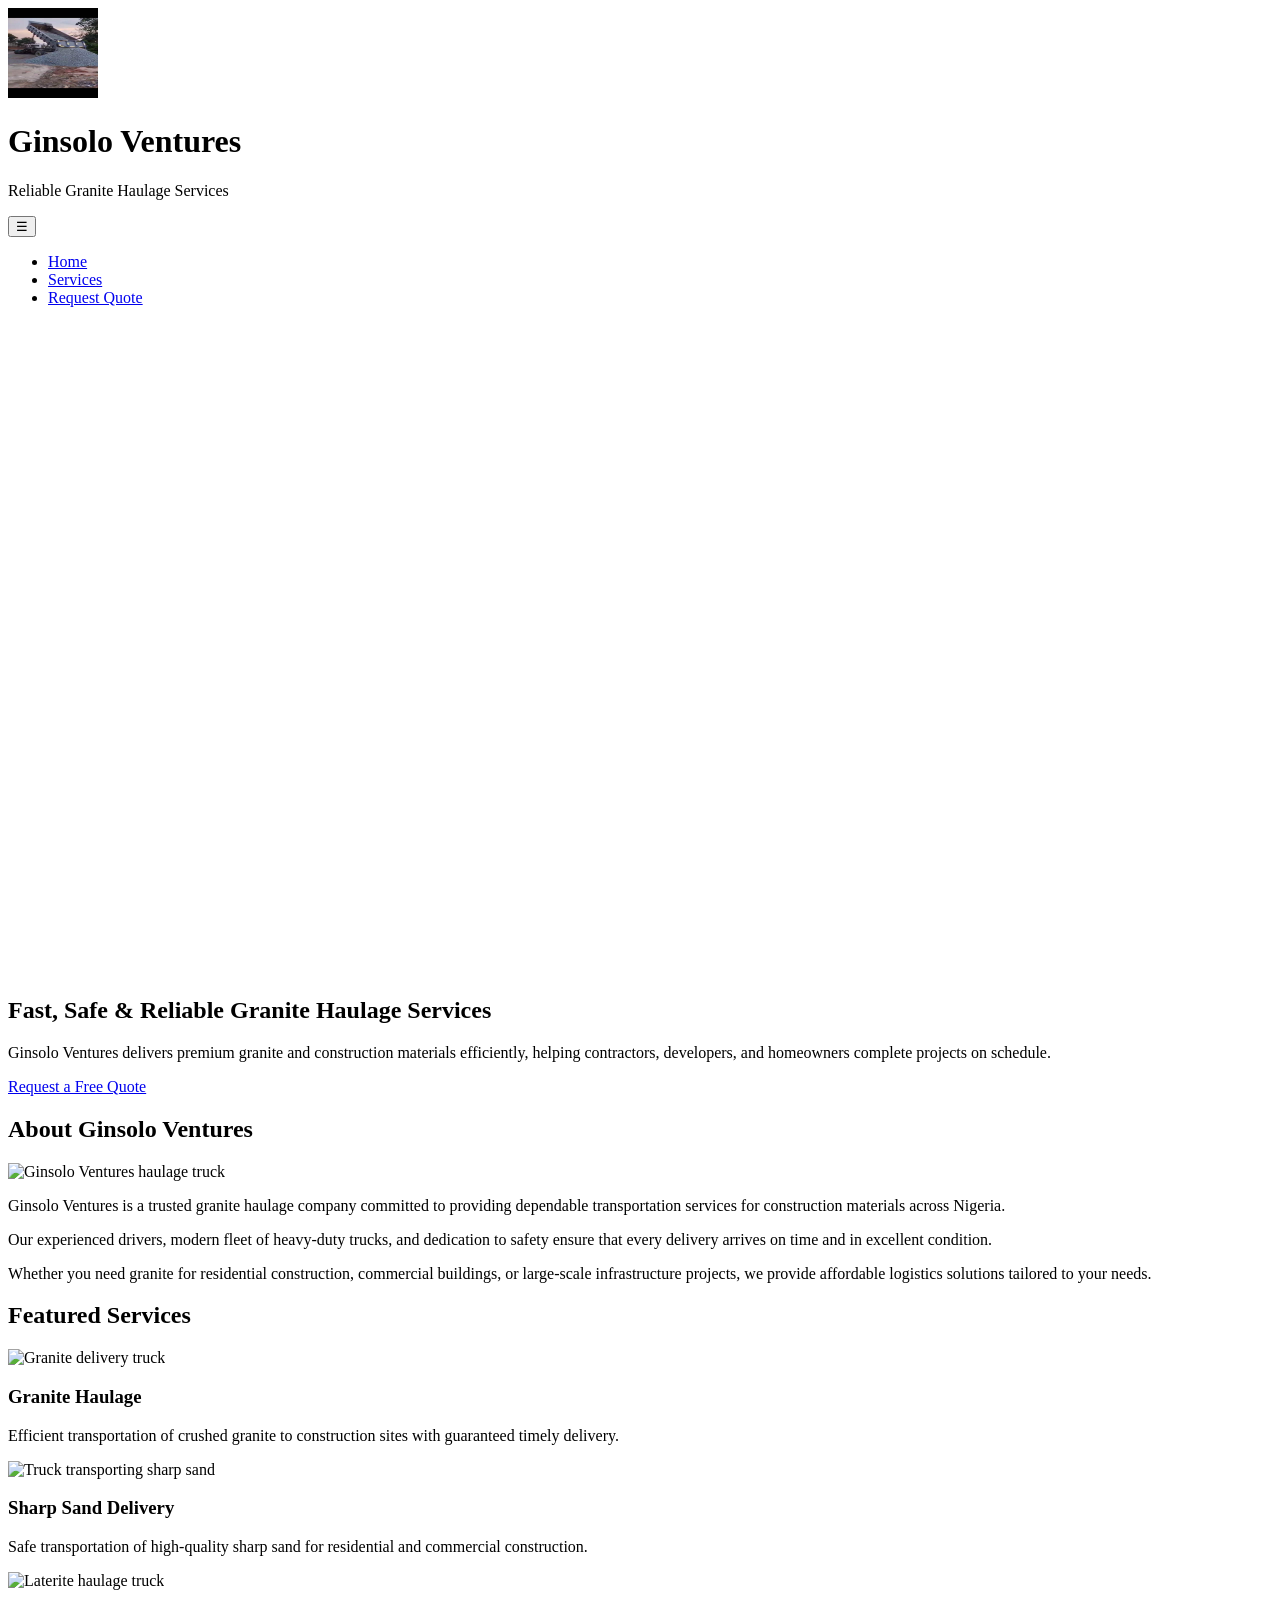
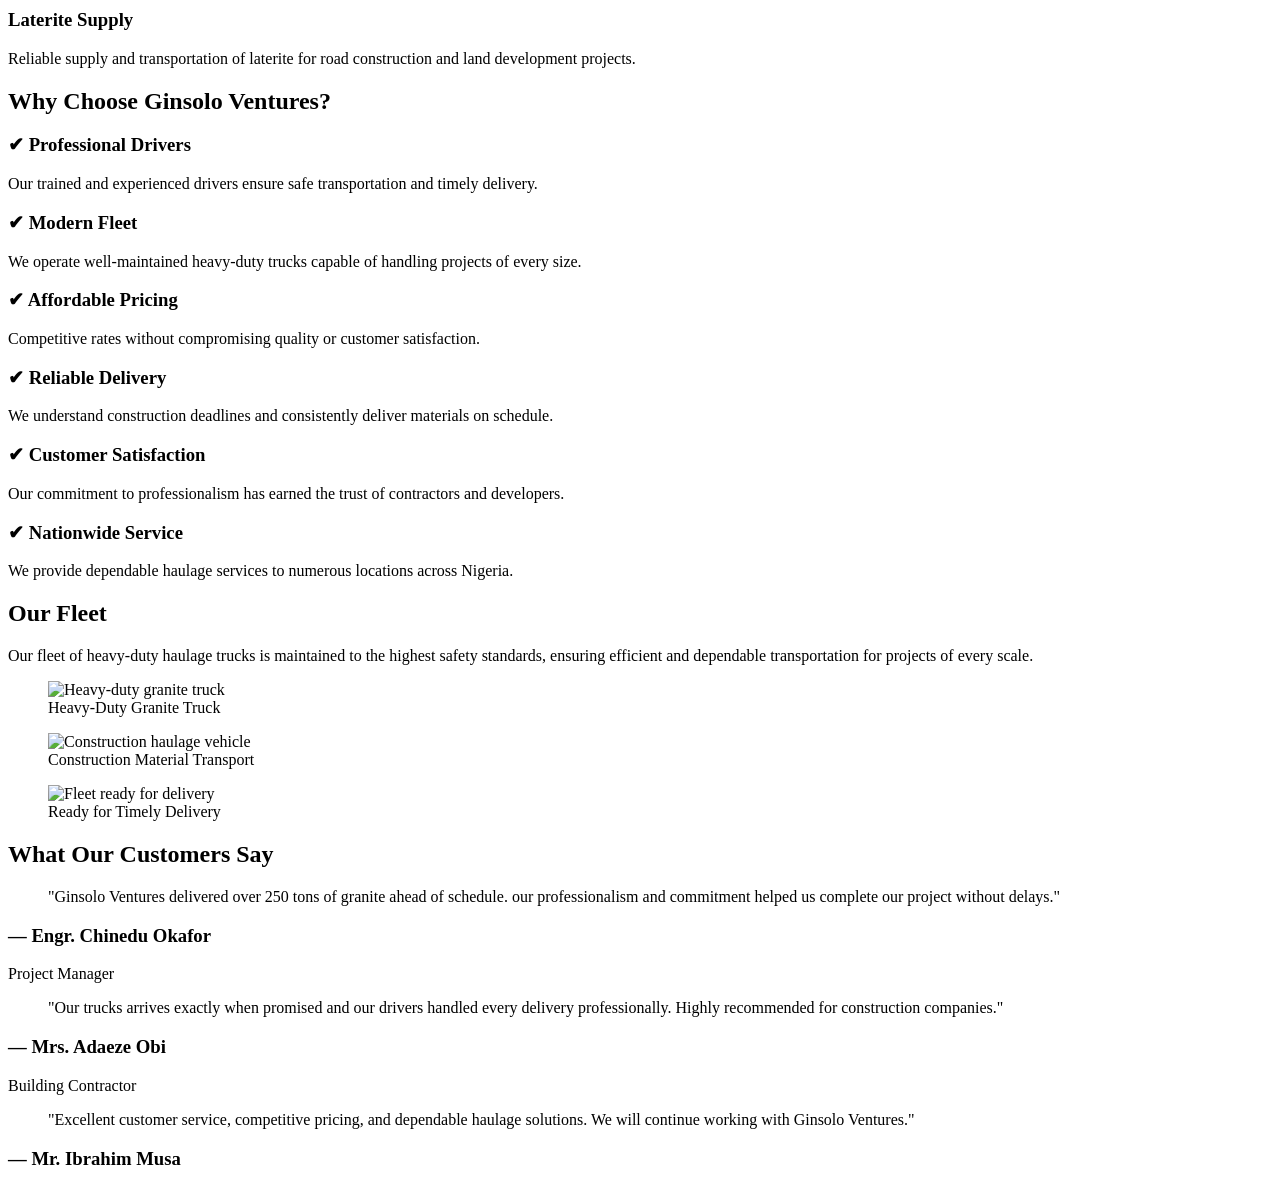
==== project/index.html @ 36444067 "new change" ====
<!DOCTYPE html>
<html lang="en">
<head>
    <meta charset="UTF-8">
    <meta name="viewport" content="width=device-width, initial-scale=1.0">

    <title>Ginsolo Ventures | Granite Haulage Services</title>

    <meta name="description" content="Ginsolo Ventures provides reliable, safe, and affordable granite haulage and construction material transportation services across Nigeria.">
    <meta name="author" content="Alagbaoso Solomon Ginikachukwu">

    <!-- Google Fonts -->
    <link rel="preconnect" href="https://fonts.googleapis.com">
    <link rel="preconnect" href="https://fonts.gstatic.com" crossorigin>

    <link href="https://fonts.googleapis.com/css2?family=Montserrat:wght@500;600;700&family=Open+Sans:wght@400;500;600&display=swap" rel="stylesheet">

    <!-- CSS -->
    <link rel="stylesheet" href="styles/base.css">
    <link rel="stylesheet" href="styles/large.css">
</head>

<body>

<!-- ========================= HEADER ========================= -->

<header>

    <div class="logo-container">

        <img src="images/ginsolo-logo.jpg"
             alt="Ginsolo Ventures Logo"
             width="90"
             height="90">

        <div>
            <h1>Ginsolo Ventures</h1>
            <p>Reliable Granite Haulage Services</p>
        </div>

    </div>

    <button id="menuButton" aria-label="Open Navigation Menu">
        ☰
    </button>

    <nav>

        <ul class="navigation">

            <li>
                <a href="index.html" class="active">
                    Home
                </a>
            </li>

            <li>
                <a href="services.html">
                    Services
                </a>
            </li>

            <li>
                <a href="contact.html">
                    Request Quote
                </a>
            </li>

        </ul>

    </nav>

</header>

<main>

<!-- ========================= HERO ========================= -->

<section class="hero">

    <picture>

        <source media="(min-width: 900px)"
                srcset="images/hero-large.webp">

        <img src="images/hero-small.webp"
             alt="Granite haulage truck transporting crushed granite"
             width="1400"
             height="650">

    </picture>

    <div class="hero-content">

        <h2>
            Fast, Safe & Reliable Granite Haulage Services
        </h2>

        <p>

            Ginsolo Ventures delivers premium granite and construction
            materials efficiently, helping contractors, developers,
            and homeowners complete projects on schedule.

        </p>

        <a href="contact.html" class="btn">

            Request a Free Quote

        </a>

    </div>

</section>

<!-- ========================= ABOUT ========================= -->

<section class="about">

    <h2>About Ginsolo Ventures</h2>

    <div class="about-grid">

        <img src="images/about.webp"
             alt="Ginsolo Ventures haulage truck"
             width="600"
             height="400"
             loading="lazy">

        <div>

            <p>

                Ginsolo Ventures is a trusted granite haulage company
                committed to providing dependable transportation services
                for construction materials across Nigeria.

            </p>

            <p>

                Our experienced drivers, modern fleet of heavy-duty trucks,
                and dedication to safety ensure that every delivery arrives
                on time and in excellent condition.

            </p>

            <p>

                Whether you need granite for residential construction,
                commercial buildings, or large-scale infrastructure projects,
                we provide affordable logistics solutions tailored to your needs.

            </p>

        </div>

    </div>

</section>

<!-- ========================= FEATURED SERVICES ========================= -->

<section class="services">

    <h2>Featured Services</h2>

    <div id="serviceCards" class="service-grid">

        <article class="card">

            <img src="images/granite.webp"
                 alt="Granite delivery truck"
                 loading="lazy"
                 width="500"
                 height="300">

            <h3>Granite Haulage</h3>

            <p>

                Efficient transportation of crushed granite to
                construction sites with guaranteed timely delivery.

            </p>

        </article>

        <article class="card">

            <img src="images/sand.webp"
                 alt="Truck transporting sharp sand"
                 loading="lazy"
                 width="500"
                 height="300">

            <h3>Sharp Sand Delivery</h3>

            <p>

                Safe transportation of high-quality sharp sand
                for residential and commercial construction.

            </p>

        </article>

        <article class="card">

            <img src="images/laterite.webp"
                 alt="Laterite haulage truck"
                 loading="lazy"
                 width="500"
                 height="300">

            <h3>Laterite Supply</h3>

            <p>

                Reliable supply and transportation of laterite
                for road construction and land development projects.

            </p>

        </article>

    </div>

</section>

<!-- ========================= WHY CHOOSE US ========================= -->

<section class="why-us">

    <h2>Why Choose Ginsolo Ventures?</h2>

    <div class="why-grid">

        <article>

            <h3>✔ Professional Drivers</h3>

            <p>

                Our trained and experienced drivers ensure
                safe transportation and timely delivery.

            </p>

        </article>

        <article>

            <h3>✔ Modern Fleet</h3>

            <p>

                We operate well-maintained heavy-duty trucks
                capable of handling projects of every size.

            </p>

        </article>

        <article>

            <h3>✔ Affordable Pricing</h3>

            <p>

                Competitive rates without compromising
                quality or customer satisfaction.

            </p>

        </article>

        <article>

            <h3>✔ Reliable Delivery</h3>

            <p>

                We understand construction deadlines and
                consistently deliver materials on schedule.

            </p>

        </article>

        <article>

            <h3>✔ Customer Satisfaction</h3>

            <p>

                Our commitment to professionalism has earned
                the trust of contractors and developers.

            </p>

        </article>

        <article>

            <h3>✔ Nationwide Service</h3>

            <p>

                We provide dependable haulage services to
                numerous locations across Nigeria.

            </p>

        </article>

    </div>

</section>

<!-- ========================= FLEET SHOWCASE ========================= -->

<section class="fleet">

    <h2>Our Fleet</h2>

    <p>

        Our fleet of heavy-duty haulage trucks is maintained to the
        highest safety standards, ensuring efficient and dependable
        transportation for projects of every scale.

    </p>

    <div class="fleet-gallery">

        <figure>

            <img src="images/fleet1.webp"
                 alt="Heavy-duty granite truck"
                 loading="lazy"
                 width="450"
                 height="300">

            <figcaption>
                Heavy-Duty Granite Truck
            </figcaption>

        </figure>

        <figure>

            <img src="images/fleet2.webp"
                 alt="Construction haulage vehicle"
                 loading="lazy"
                 width="450"
                 height="300">

            <figcaption>
                Construction Material Transport
            </figcaption>

        </figure>

        <figure>

            <img src="images/fleet3.webp"
                 alt="Fleet ready for delivery"
                 loading="lazy"
                 width="450"
                 height="300">

            <figcaption>
                Ready for Timely Delivery
            </figcaption>

        </figure>

    </div>

</section>

</main>

<!-- ========================= CUSTOMER TESTIMONIALS ========================= -->

<section class="testimonials">

    <h2>What Our Customers Say</h2>

    <div class="testimonial-grid">

        <article class="testimonial-card">

            <blockquote>

                "Ginsolo Ventures delivered over 250 tons of granite
                ahead of schedule. our professionalism and commitment
                helped us complete our project without delays."

            </blockquote>

            <h3>— Engr. Chinedu Okafor</h3>

            <p>Project Manager</p>

        </article>

        <article class="testimonial-card">

            <blockquote>

                "Our trucks arrives exactly when promised and our
                drivers handled every delivery professionally. Highly
                recommended for construction companies."

            </blockquote>

            <h3>— Mrs. Adaeze Obi</h3>

            <p>Building Contractor</p>

        </article>

        <article class="testimonial-card">

            <blockquote>

                "Excellent customer service, competitive pricing,
                and dependable haulage solutions. We will continue
                working with Ginsolo Ventures."

            </blockquote>

            <h3>— Mr. Ibrahim Musa</h3>

            <p>Civil Engineer</p>

        </article>

    </div>

</section>

<!-- ========================= CALL TO ACTION ========================= -->

<section class="cta">

    <div class="cta-content">

        <h2>

            Need Reliable Granite Haulage Services?

        </h2>

        <p>

            Let Ginsolo Ventures handle the transportation while
            you focus on completing your construction project.
            Request a free quotation today.

        </p>

        <a href="contact.html" class="btn">

            Request a Free Quote

        </a>

    </div>

</section>

</main>

<!-- ========================= FOOTER ========================= -->

<footer>

    <div class="footer-container">

        <section class="footer-about">

            <h3>Ginsolo Ventures</h3>

            <p>

                Delivering reliable granite haulage and construction
                logistics services with professionalism, safety,
                and customer satisfaction.

            </p>

        </section>

        <section class="footer-links">

            <h3>Quick Links</h3>

            <ul>

                <li><a href="index.html">Home</a></li>

                <li><a href="services.html">Services</a></li>

                <li><a href="contact.html">Request Quote</a></li>

            </ul>

        </section>

        <section class="footer-contact">

            <h3>Contact Information</h3>

            <p>Email: info@ginsoloventures.com</p>

            <p>Phone: +234 800 123 4567</p>

            <p>Onitsha, Anambra State, Nigeria</p>

        </section>

        <section class="footer-social">

            <h3>Follow Us</h3>

            <div class="social-icons">

                <a href="https://facebook.com"
                   target="_blank"
                   rel="noopener noreferrer"
                   aria-label="Visit our Facebook page">

                    <img
                        src="images/facebook.webp"
                        alt="Facebook"
                        loading="lazy"
                        width="40"
                        height="40">

                </a>

                <a href="https://instagram.com"
                   target="_blank"
                   rel="noopener noreferrer"
                   aria-label="Visit our Instagram page">

                    <img
                        src="images/instagram.webp"
                        alt="Instagram"
                        loading="lazy"
                        width="40"
                        height="40">

                </a>

                <a href="https://linkedin.com"
                   target="_blank"
                   rel="noopener noreferrer"
                   aria-label="Visit our LinkedIn page">

                    <img
                        src="images/linkedin.webp"
                        alt="LinkedIn"
                        loading="lazy"
                        width="40"
                        height="40">

                </a>

            </div>

        </section>

    </div>

    <div class="copyright">

        <p>

             <span id="currentYear"></span>
            Ginsolo Ventures |
            WDD 131 Final Project |
            All Rights Reserved.

        </p>

        <p>

            Last Updated:
            <span id="lastModified"></span>

        </p>

    </div>

</footer>

<!-- ========================= JAVASCRIPT ========================= -->

<script src="scripts/main.js"></script>

</body>
</html>
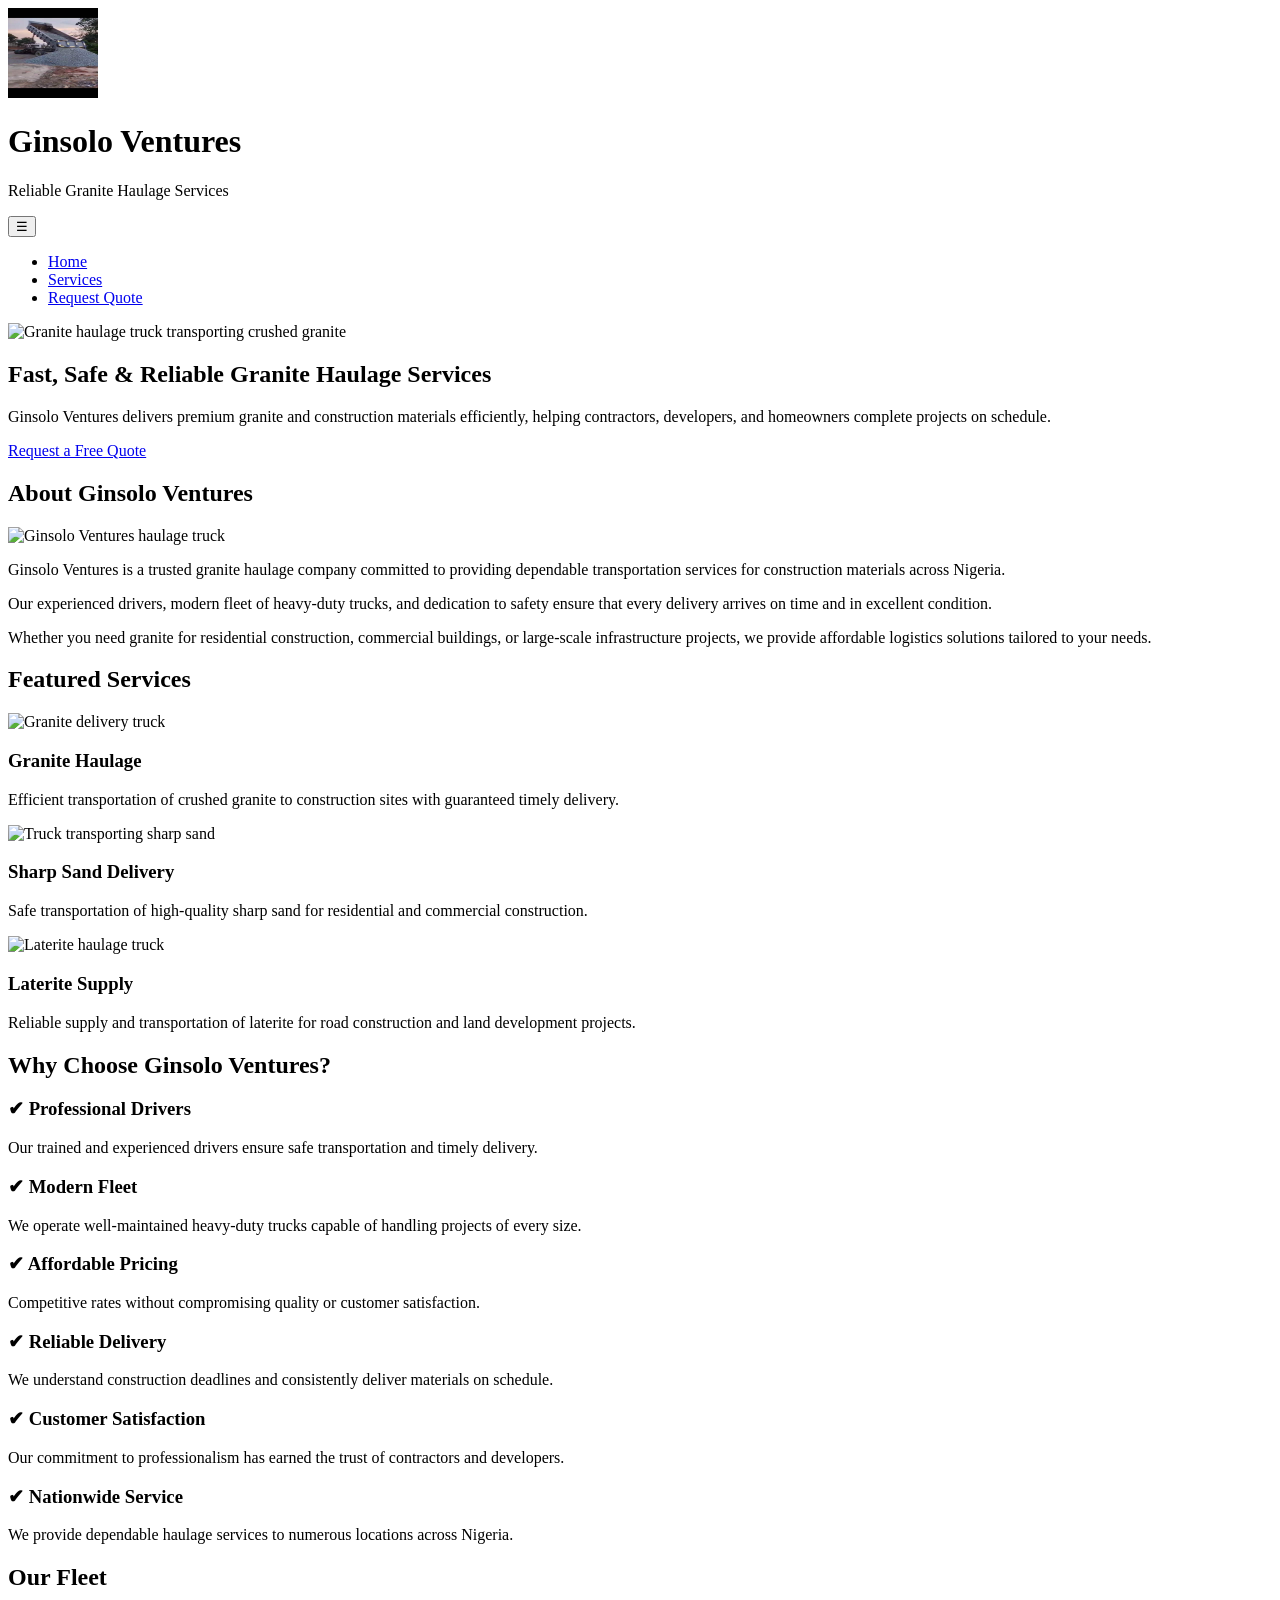
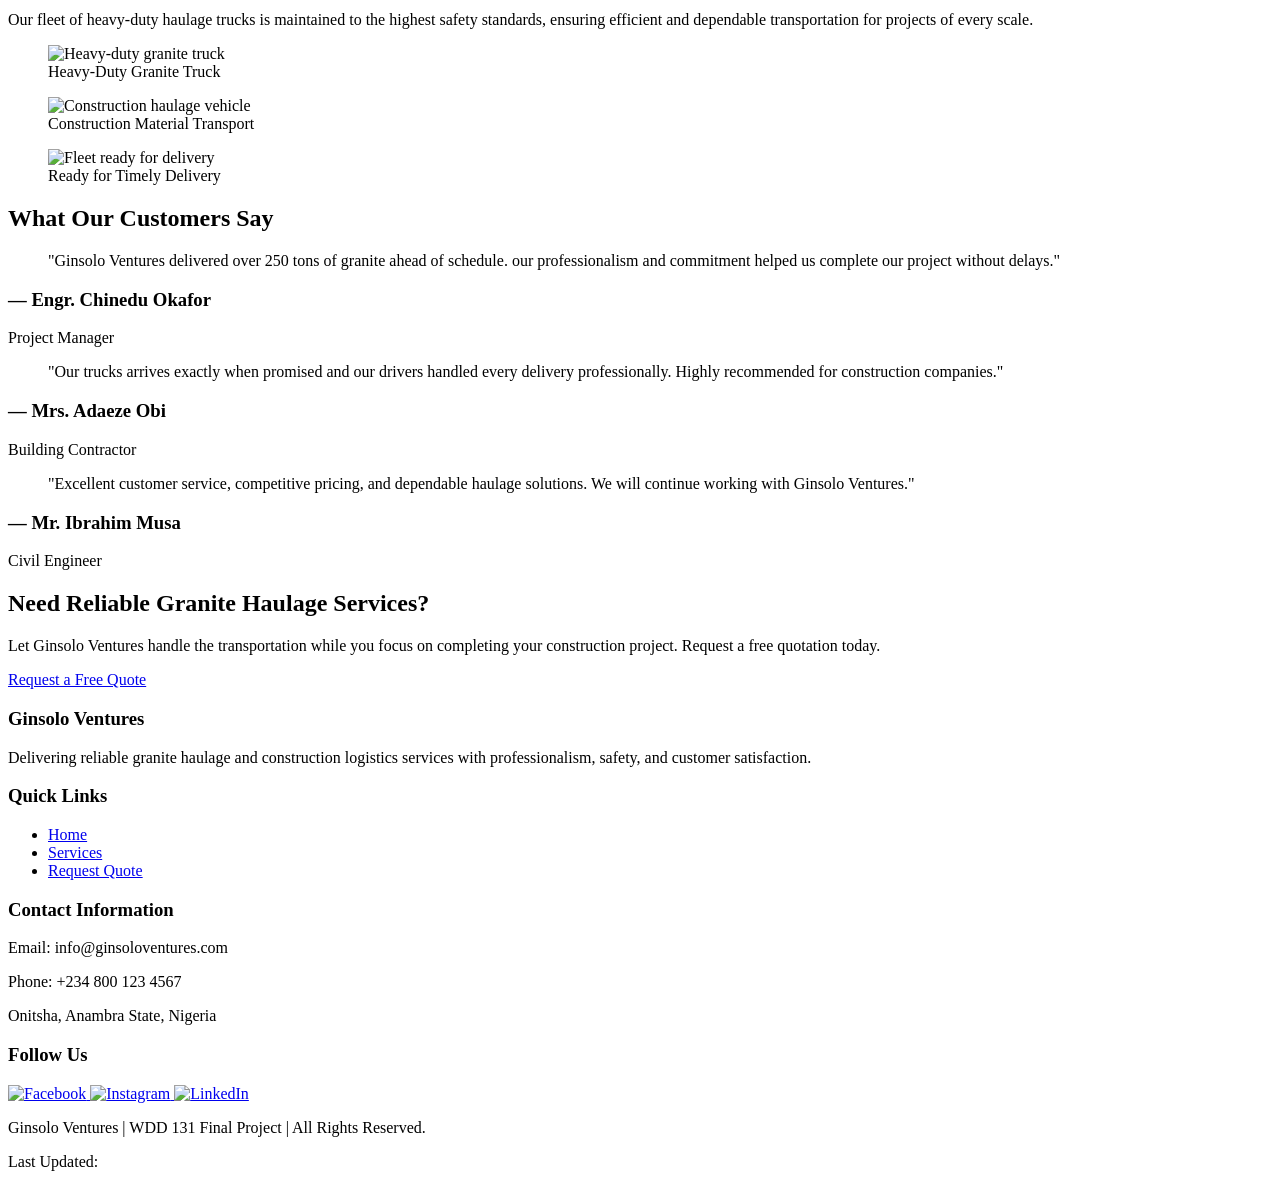
==== commit bdb424b4: "more changes made" ====
--- a/project/index.html
+++ b/project/index.html
@@ -18,6 +18,9 @@
     <!-- CSS -->
     <link rel="stylesheet" href="styles/base.css">
     <link rel="stylesheet" href="styles/large.css">
+    
+     <!-- JavaScript -->
+    <script src="scripts/temples.js" defer></script>
 </head>
 
 <body>
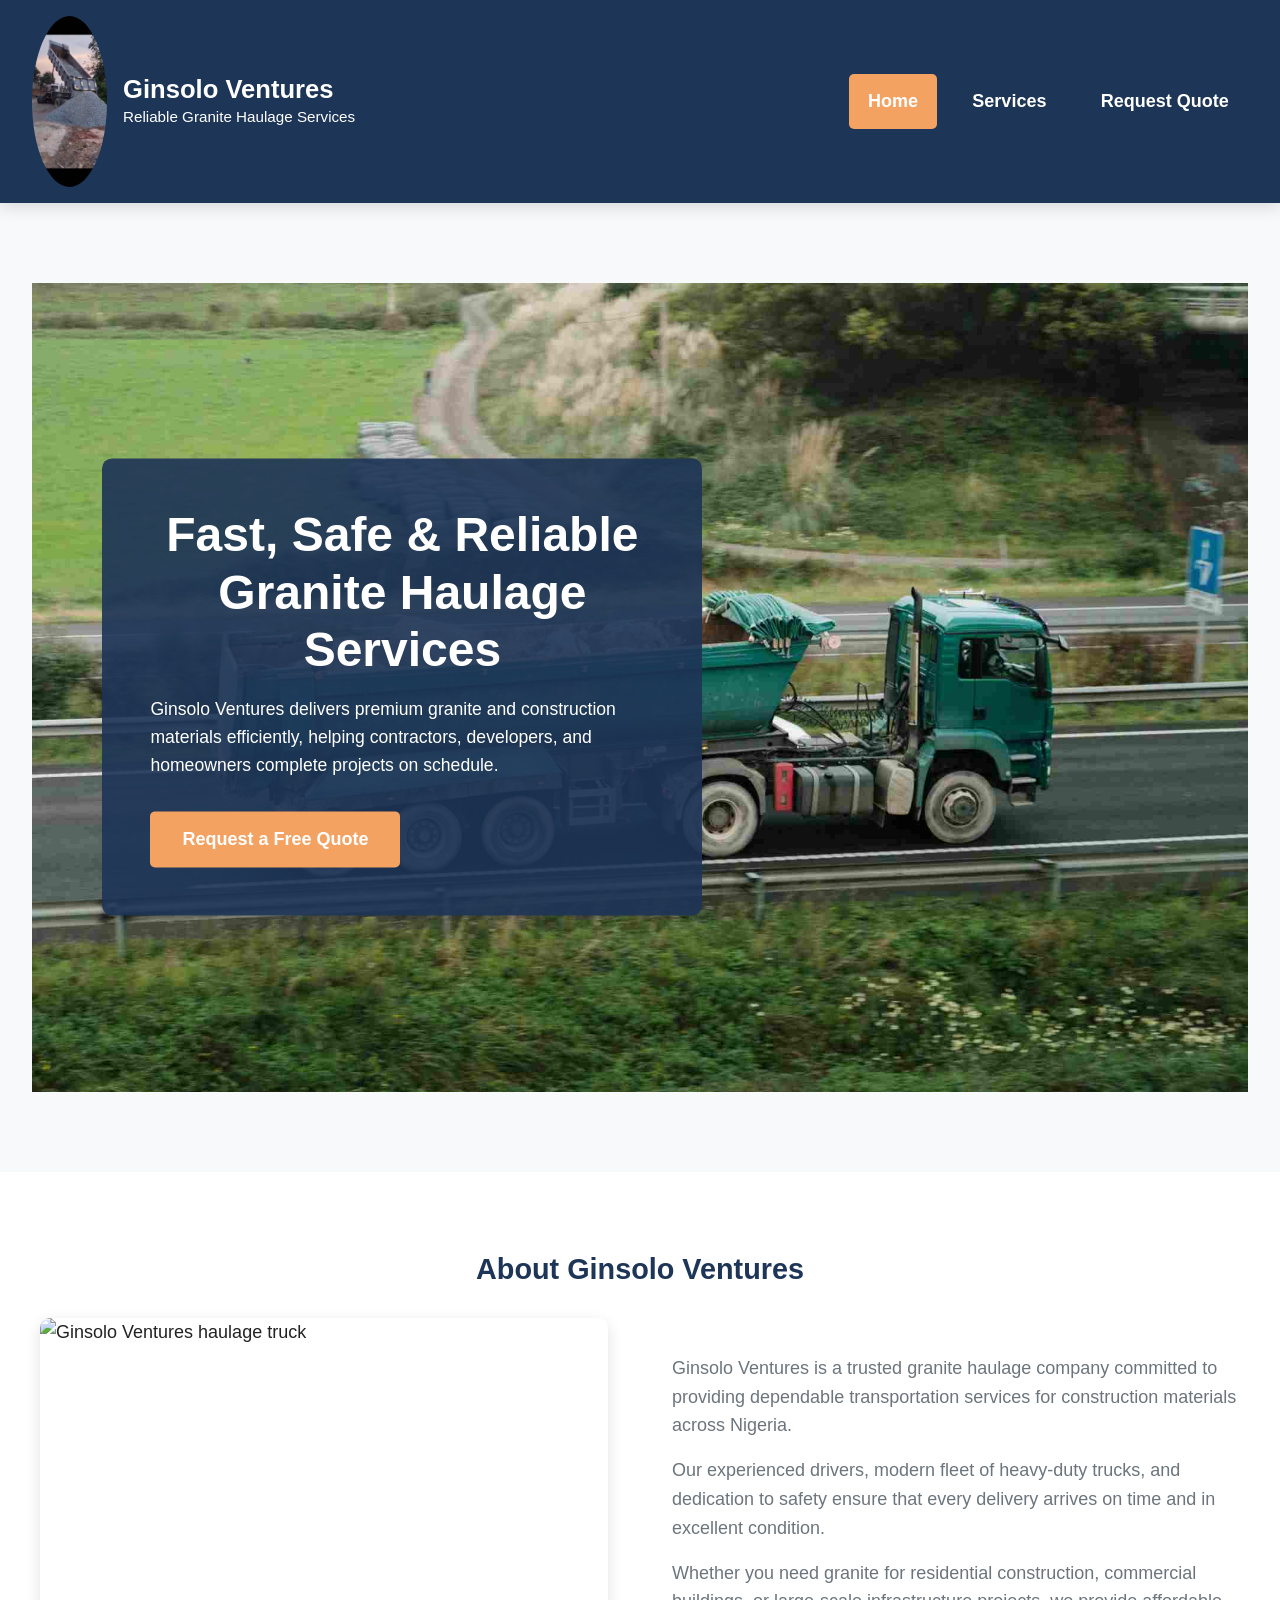
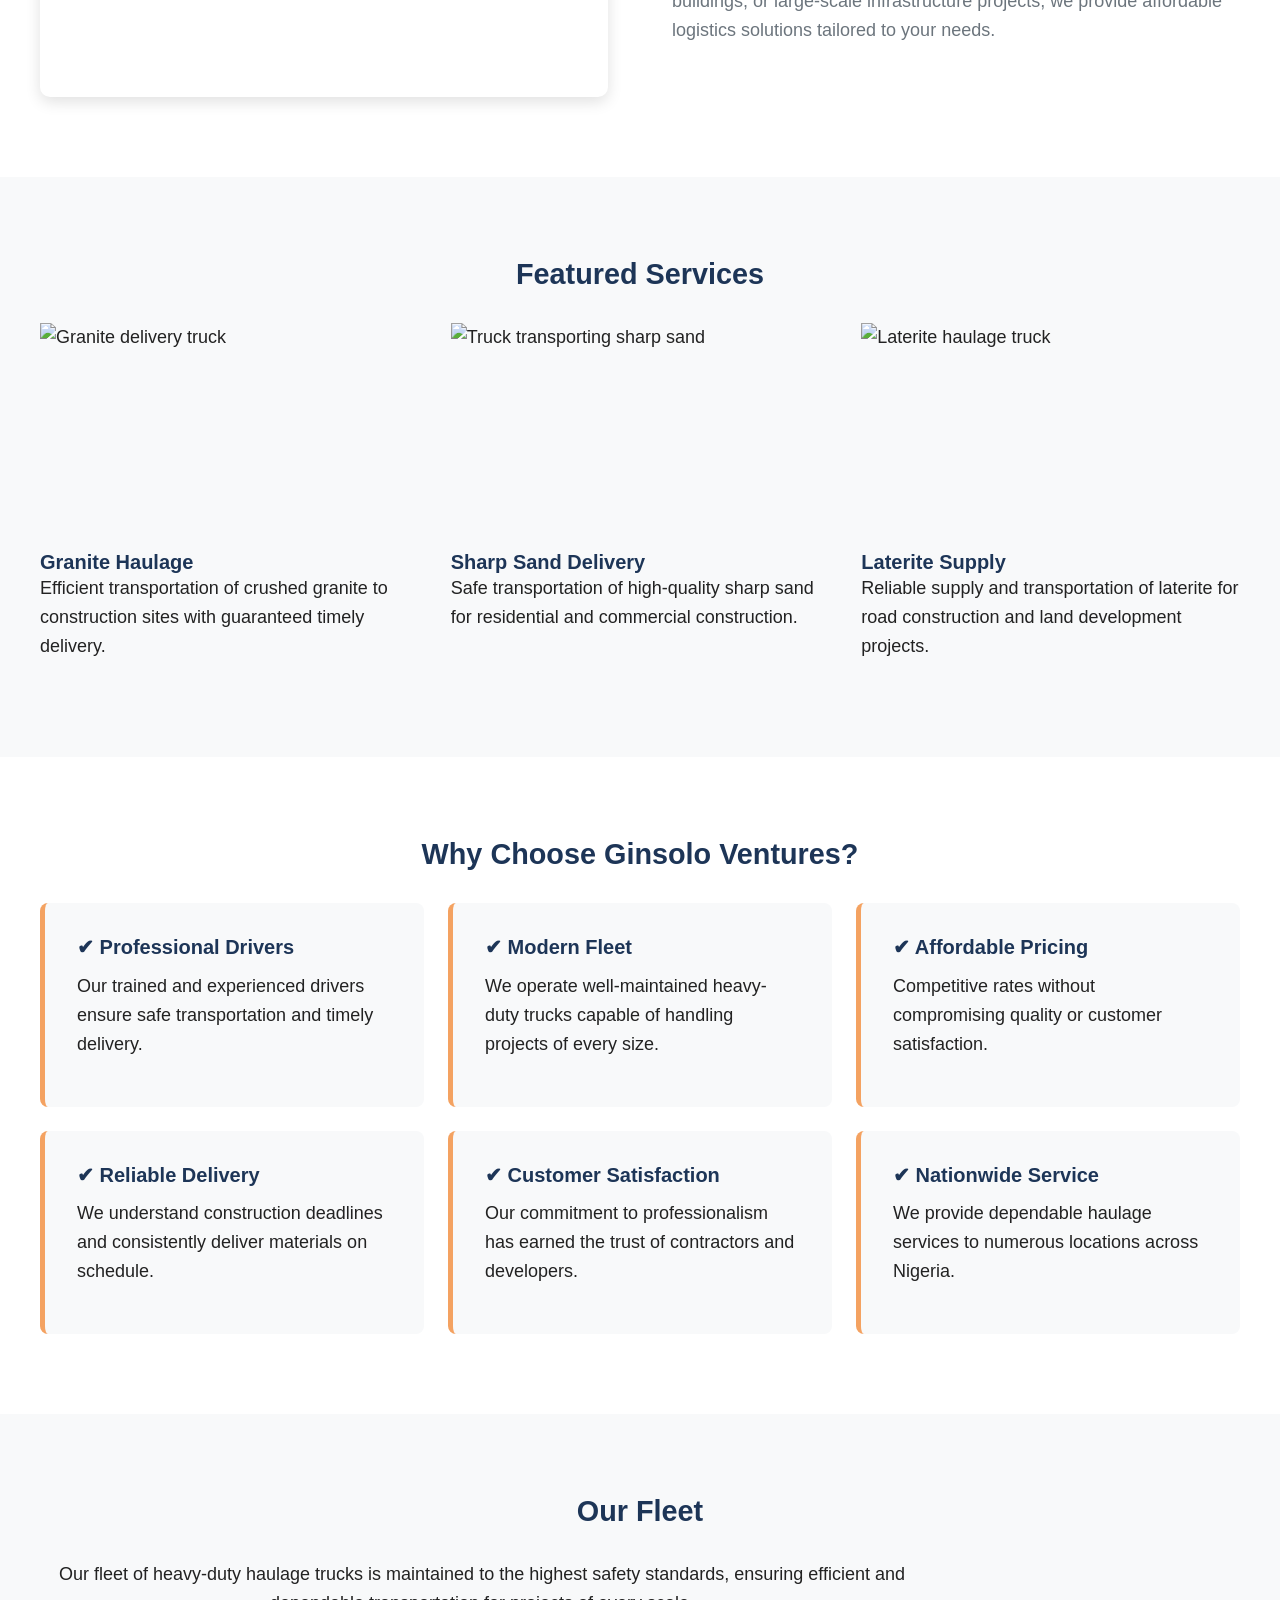
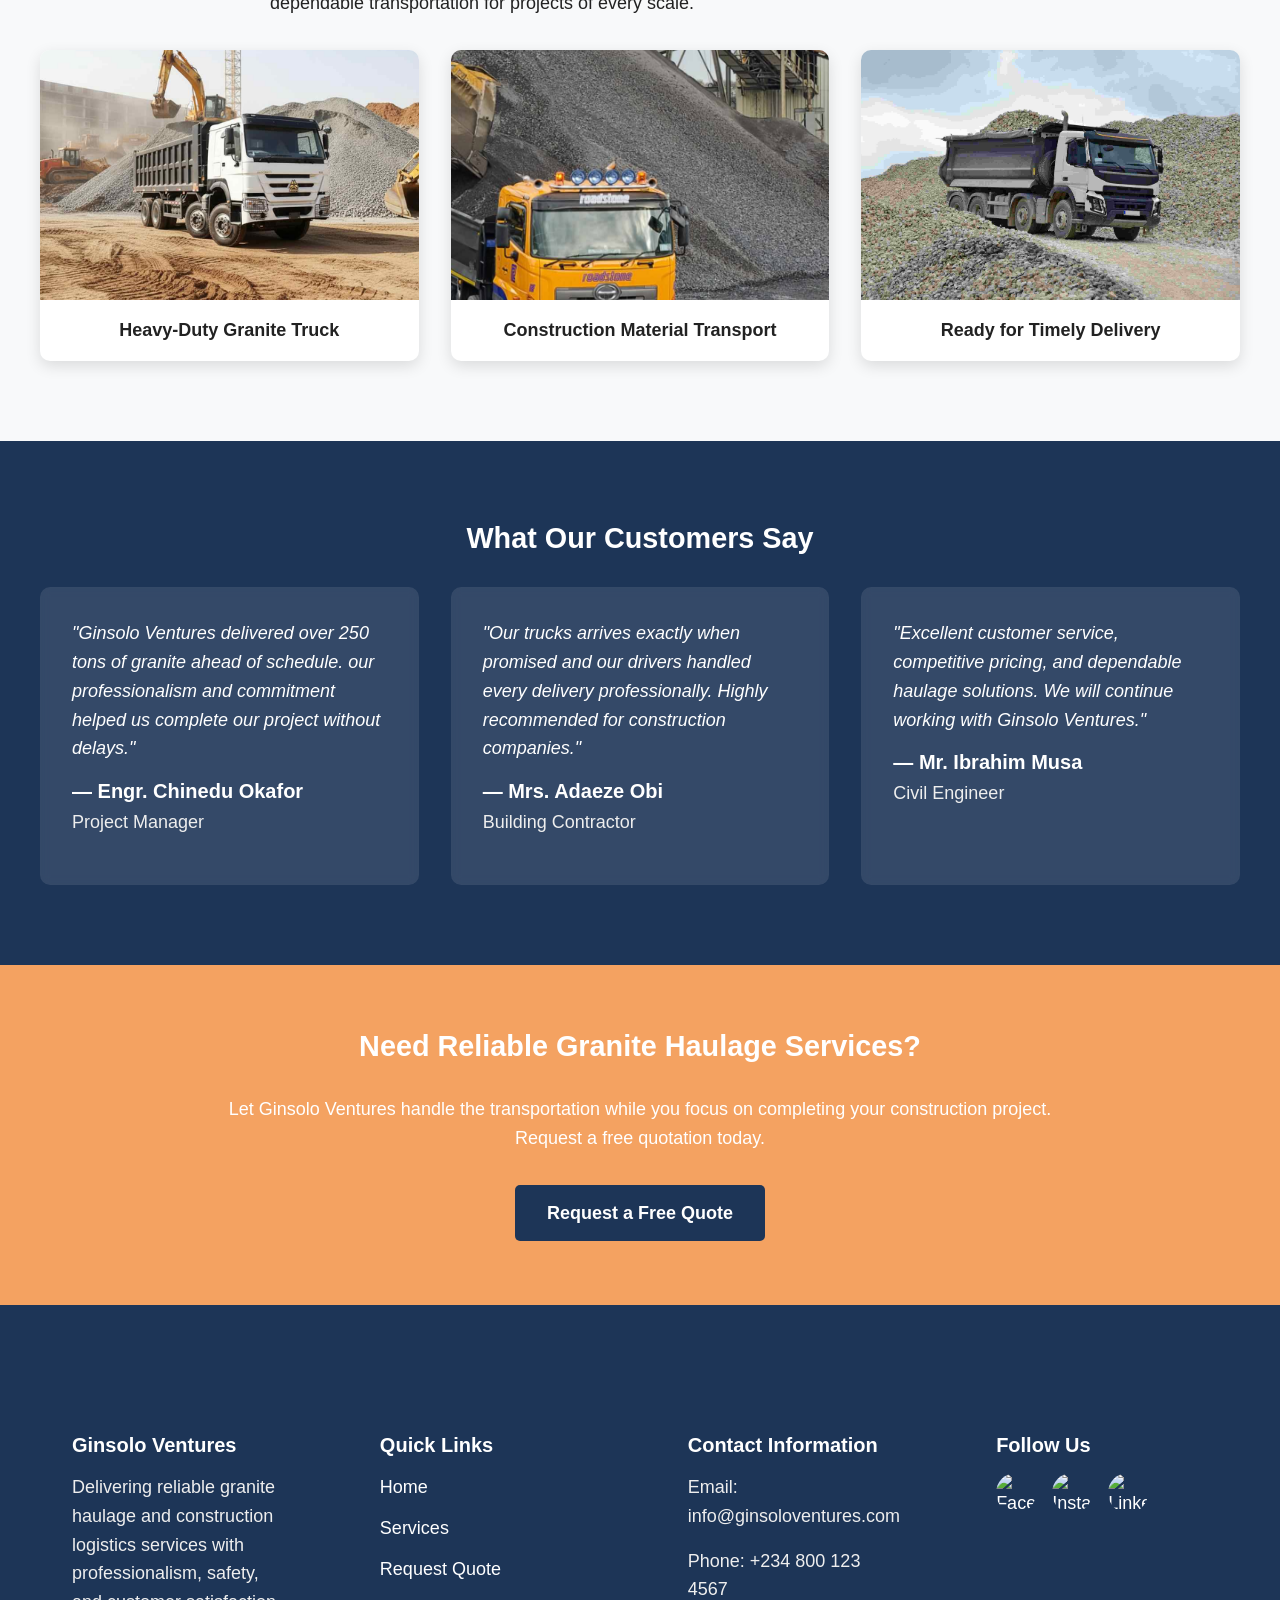
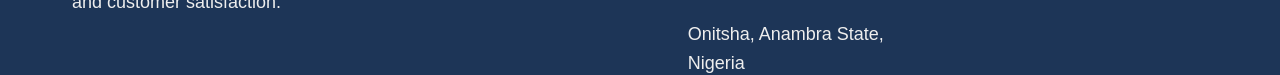
==== commit b670af17: "nice changes" ====
--- a/project/index.html
+++ b/project/index.html
@@ -84,9 +84,9 @@
     <picture>
 
         <source media="(min-width: 900px)"
-                srcset="images/hero-large.webp">
-
-        <img src="images/hero-small.webp"
+                srcset="images/hero-large.jpg">
+
+        <img src="images/hero.jpg"
              alt="Granite haulage truck transporting crushed granite"
              width="1400"
              height="650">
@@ -340,7 +340,7 @@
 
         <figure>
 
-            <img src="images/fleet1.webp"
+            <img src="images/truck1.jpg"
                  alt="Heavy-duty granite truck"
                  loading="lazy"
                  width="450"
@@ -354,7 +354,7 @@
 
         <figure>
 
-            <img src="images/fleet2.webp"
+            <img src="images/truck2.jpg"
                  alt="Construction haulage vehicle"
                  loading="lazy"
                  width="450"
@@ -368,7 +368,7 @@
 
         <figure>
 
-            <img src="images/fleet3.webp"
+            <img src="images/truck3.jpg"
                  alt="Fleet ready for delivery"
                  loading="lazy"
                  width="450"
--- a/project/styles/base.css
+++ b/project/styles/base.css
@@ -0,0 +1,1123 @@
+/* ===========================================================
+   GINSOLO VENTURES
+   WDD 131 FINAL PROJECT
+   base.css (Part 1)
+   Mobile-First Design
+=========================================================== */
+
+/* ===========================================================
+   CSS VARIABLES
+=========================================================== */
+
+:root {
+
+    --primary-color: #1d3557;
+    --secondary-color: #457b9d;
+    --accent-color: #f4a261;
+    --light-color: #f8f9fa;
+    --white: #ffffff;
+    --dark-color: #222222;
+    --gray-color: #6c757d;
+    --border-color: #dddddd;
+
+    --heading-font: "Montserrat", sans-serif;
+    --body-font: "Open Sans", sans-serif;
+
+    --max-width: 1200px;
+
+    --shadow:
+        0 5px 15px rgba(0,0,0,.12);
+
+    --transition:
+        all .3s ease;
+
+}
+
+/* ===========================================================
+   RESET
+=========================================================== */
+
+*,
+*::before,
+*::after {
+
+    margin: 0;
+    padding: 0;
+    box-sizing: border-box;
+
+}
+
+html {
+
+    scroll-behavior: smooth;
+
+}
+
+body {
+
+    font-family: var(--body-font);
+
+    background: var(--light-color);
+
+    color: var(--dark-color);
+
+    line-height: 1.6;
+
+}
+
+/* ===========================================================
+   IMAGES
+=========================================================== */
+
+img {
+
+    display: block;
+
+    width: 100%;
+
+    height: auto;
+
+}
+
+/* ===========================================================
+   LINKS
+=========================================================== */
+
+a {
+
+    text-decoration: none;
+
+    color: inherit;
+
+}
+
+/* ===========================================================
+   LISTS
+=========================================================== */
+
+ul {
+
+    list-style: none;
+
+}
+
+/* ===========================================================
+   HEADINGS
+=========================================================== */
+
+h1,
+h2,
+h3,
+h4 {
+
+    font-family: var(--heading-font);
+
+    color: var(--primary-color);
+
+    line-height: 1.2;
+
+}
+
+h1 {
+
+    font-size: 2rem;
+
+}
+
+h2 {
+
+    font-size: 1.8rem;
+
+    text-align: center;
+
+    margin-bottom: 1rem;
+
+}
+
+h3 {
+
+    font-size: 1.25rem;
+
+}
+
+/* ===========================================================
+   PARAGRAPHS
+=========================================================== */
+
+p {
+
+    margin-bottom: 1rem;
+
+}
+
+/* ===========================================================
+   SECTIONS
+=========================================================== */
+
+section {
+
+    padding: 3rem 1rem;
+
+}
+
+/* ===========================================================
+   CONTAINER
+=========================================================== */
+
+.container {
+
+    max-width: var(--max-width);
+
+    margin: auto;
+
+}
+
+/* ===========================================================
+   HEADER
+=========================================================== */
+
+header {
+
+    background: var(--primary-color);
+
+    color: var(--white);
+
+    padding: 1rem;
+
+    position: sticky;
+
+    top: 0;
+
+    z-index: 1000;
+
+    box-shadow: var(--shadow);
+
+}
+
+/* ===========================================================
+   LOGO
+=========================================================== */
+
+.logo-container {
+
+    display: flex;
+
+    align-items: center;
+
+    gap: 1rem;
+
+}
+
+.logo-container img {
+
+    width: 75px;
+
+    border-radius: 50%;
+
+}
+
+.logo-container h1 {
+
+    color: white;
+
+    font-size: 1.6rem;
+
+}
+
+.logo-container p {
+
+    color: white;
+
+    font-size: .95rem;
+
+    margin: 0;
+
+}
+
+/* ===========================================================
+   MOBILE MENU BUTTON
+=========================================================== */
+
+#menuButton {
+
+    background: none;
+
+    border: none;
+
+    color: white;
+
+    font-size: 2rem;
+
+    cursor: pointer;
+
+    margin-top: .8rem;
+
+}
+
+/* ===========================================================
+   NAVIGATION
+=========================================================== */
+
+.navigation {
+
+    display: none;
+
+    margin-top: 1rem;
+
+}
+
+.navigation.open {
+
+    display: block;
+
+}
+
+.navigation li {
+
+    margin: .75rem 0;
+
+}
+
+.navigation a {
+
+    display: block;
+
+    color: white;
+
+    font-weight: 600;
+
+    padding: .75rem;
+
+    border-radius: 5px;
+
+    transition: var(--transition);
+
+}
+
+.navigation a:hover {
+
+    background: var(--accent-color);
+
+    color: white;
+
+}
+
+.navigation a.active {
+
+    background: var(--accent-color);
+
+}
+
+/* ===========================================================
+   HERO
+=========================================================== */
+
+.hero {
+
+    position: relative;
+
+}
+
+.hero picture img {
+
+    width: 100%;
+
+    height: auto;
+
+}
+
+.hero-content {
+
+    background: rgba(29,53,87,.90);
+
+    color: white;
+
+    padding: 2rem;
+
+    text-align: center;
+
+}
+
+.hero-content h2 {
+
+    color: white;
+
+    margin-bottom: 1rem;
+
+}
+
+.hero-content p {
+
+    max-width: 700px;
+
+    margin: auto auto 2rem;
+
+}
+
+/* ===========================================================
+   BUTTONS
+=========================================================== */
+
+.btn {
+
+    display: inline-block;
+
+    background: var(--accent-color);
+
+    color: white;
+
+    padding: .85rem 2rem;
+
+    border-radius: 5px;
+
+    font-weight: bold;
+
+    transition: var(--transition);
+
+}
+
+.btn:hover {
+
+    background: #d9822b;
+
+    transform: translateY(-2px);
+
+}
+
+/* ===========================================================
+   TABLES
+=========================================================== */
+
+table {
+
+    width: 100%;
+
+    border-collapse: collapse;
+
+    margin-top: 1rem;
+
+}
+
+th {
+
+    background: var(--primary-color);
+
+    color: white;
+
+    padding: .85rem;
+
+}
+
+td {
+
+    padding: .85rem;
+
+    border: 1px solid var(--border-color);
+
+}
+
+/* ===========================================================
+   FORM ELEMENTS
+=========================================================== */
+
+input,
+textarea,
+select {
+
+    width: 100%;
+
+    padding: .85rem;
+
+    border: 1px solid var(--border-color);
+
+    border-radius: 5px;
+
+    font-family: inherit;
+
+    font-size: 1rem;
+
+}
+
+label {
+
+    display: block;
+
+    font-weight: bold;
+
+    margin-bottom: .35rem;
+
+}
+
+.form-group {
+
+    margin-bottom: 1.25rem;
+
+}
+
+button {
+
+    font-family: inherit;
+
+}
+
+/* ===========================================================
+   ACCESSIBILITY
+=========================================================== */
+
+a:focus,
+button:focus,
+input:focus,
+textarea:focus,
+select:focus {
+
+    outline: 3px solid var(--accent-color);
+
+    outline-offset: 3px;
+
+}
+
+/* ===========================================================
+   UTILITIES
+=========================================================== */
+
+.text-center {
+
+    text-align: center;
+
+}
+
+.hidden {
+
+    display: none;
+
+}
+
+/* ===========================================================
+   GINSOLO VENTURES
+   WDD 131 FINAL PROJECT
+   base.css (Part 2)
+=========================================================== */
+
+/* ===========================================================
+   ABOUT SECTION
+=========================================================== */
+
+.about {
+
+    background: var(--white);
+
+}
+
+.about-grid {
+
+    display: grid;
+
+    gap: 2rem;
+
+    align-items: center;
+
+    max-width: var(--max-width);
+
+    margin: auto;
+
+}
+
+.about img {
+
+    border-radius: 10px;
+
+    box-shadow: var(--shadow);
+
+}
+
+.about p {
+
+    color: var(--gray-color);
+
+}
+
+/* ===========================================================
+   SERVICES
+=========================================================== */
+
+.services {
+
+    background: var(--light-color);
+
+}
+
+.service-grid {
+
+    display: grid;
+
+    gap: 2rem;
+
+    max-width: var(--max-width);
+
+    margin: auto;
+
+}
+
+.service-card {
+
+    background: var(--white);
+
+    border-radius: 10px;
+
+    overflow: hidden;
+
+    box-shadow: var(--shadow);
+
+    transition: var(--transition);
+
+}
+
+.service-card:hover {
+
+    transform: translateY(-8px);
+
+}
+
+.service-card img {
+
+    height: 230px;
+
+    object-fit: cover;
+
+}
+
+.service-card h3 {
+
+    padding: 1rem 1rem .5rem;
+
+}
+
+.service-card p {
+
+    padding: 0 1rem 1.5rem;
+
+}
+
+/* ===========================================================
+   WHY CHOOSE US
+=========================================================== */
+
+.why-us {
+
+    background: var(--white);
+
+}
+
+.why-grid {
+
+    display: grid;
+
+    gap: 1.5rem;
+
+    max-width: var(--max-width);
+
+    margin: auto;
+
+}
+
+.why-grid article {
+
+    background: var(--light-color);
+
+    padding: 2rem;
+
+    border-left: 5px solid var(--accent-color);
+
+    border-radius: 8px;
+
+    transition: var(--transition);
+
+}
+
+.why-grid article:hover {
+
+    transform: translateY(-5px);
+
+}
+
+.why-grid h3 {
+
+    margin-bottom: .8rem;
+
+}
+
+/* ===========================================================
+   FLEET
+=========================================================== */
+
+.fleet {
+
+    background: var(--light-color);
+
+    text-align: center;
+
+}
+
+.fleet-gallery {
+
+    display: grid;
+
+    gap: 2rem;
+
+    margin-top: 2rem;
+
+    max-width: var(--max-width);
+
+    margin-inline: auto;
+
+}
+
+.fleet-gallery figure {
+
+    background: var(--white);
+
+    border-radius: 10px;
+
+    overflow: hidden;
+
+    box-shadow: var(--shadow);
+
+    transition: var(--transition);
+
+}
+
+.fleet-gallery figure:hover {
+
+    transform: scale(1.03);
+
+}
+
+.fleet-gallery img {
+
+    height: 250px;
+
+    object-fit: cover;
+
+}
+
+figcaption {
+
+    padding: 1rem;
+
+    font-weight: 600;
+
+}
+
+/* ===========================================================
+   TESTIMONIALS
+=========================================================== */
+
+.testimonials {
+
+    background: var(--primary-color);
+
+    color: white;
+
+}
+
+.testimonials h2 {
+
+    color: white;
+
+}
+
+.testimonial-grid {
+
+    display: grid;
+
+    gap: 2rem;
+
+    max-width: var(--max-width);
+
+    margin: auto;
+
+}
+
+.testimonial-card {
+
+    background: rgba(255,255,255,.10);
+
+    padding: 2rem;
+
+    border-radius: 10px;
+
+    backdrop-filter: blur(5px);
+
+}
+
+.testimonial-card blockquote {
+
+    font-style: italic;
+
+    margin-bottom: 1rem;
+
+}
+
+.testimonial-card h3 {
+
+    color: white;
+
+    margin-bottom: .3rem;
+
+}
+
+.testimonial-card p {
+
+    color: #eeeeee;
+
+}
+
+/* ===========================================================
+   CALL TO ACTION
+=========================================================== */
+
+.cta,
+.service-cta,
+.contact-cta {
+
+    background: var(--accent-color);
+
+    color: white;
+
+    text-align: center;
+
+    padding: 4rem 1rem;
+
+}
+
+.cta h2,
+.service-cta h2,
+.contact-cta h2 {
+
+    color: white;
+
+}
+
+.cta-content {
+
+    max-width: 750px;
+
+    margin: auto;
+
+}
+
+.cta .btn,
+.service-cta .btn,
+.contact-cta .btn {
+
+    background: var(--primary-color);
+
+    margin-top: 1rem;
+
+}
+
+.cta .btn:hover,
+.service-cta .btn:hover,
+.contact-cta .btn:hover {
+
+    background: #10243d;
+
+}
+
+/* ===========================================================
+   FAQ
+=========================================================== */
+
+.faq,
+.contact-faq {
+
+    background: var(--white);
+
+}
+
+.faq-container,
+.faq-grid {
+
+    display: grid;
+
+    gap: 1.5rem;
+
+    max-width: var(--max-width);
+
+    margin: auto;
+
+}
+
+.faq-item,
+.faq-card {
+
+    background: var(--light-color);
+
+    padding: 1.5rem;
+
+    border-radius: 8px;
+
+    box-shadow: var(--shadow);
+
+}
+
+.faq-item h3,
+.faq-card h3 {
+
+    margin-bottom: .75rem;
+
+}
+
+/* ===========================================================
+   PRICING TABLE
+=========================================================== */
+
+.pricing {
+
+    background: var(--white);
+
+}
+
+.table-container {
+
+    overflow-x: auto;
+
+    max-width: var(--max-width);
+
+    margin: auto;
+
+}
+
+/* ===========================================================
+   CONTACT
+=========================================================== */
+
+.contact-info,
+.quote-section,
+.business-hours,
+.map-section {
+
+    background: var(--white);
+
+}
+
+.contact-grid {
+
+    display: grid;
+
+    gap: 1.5rem;
+
+    max-width: var(--max-width);
+
+    margin: auto;
+
+}
+
+.contact-grid article {
+
+    background: var(--light-color);
+
+    padding: 1.5rem;
+
+    border-radius: 8px;
+
+    box-shadow: var(--shadow);
+
+}
+
+.quote-section form {
+
+    max-width: 750px;
+
+    margin: auto;
+
+}
+
+.map-container {
+
+    max-width: var(--max-width);
+
+    margin: auto;
+
+    border-radius: 10px;
+
+    overflow: hidden;
+
+    box-shadow: var(--shadow);
+
+}
+
+.map-container iframe {
+
+    width: 100%;
+
+    height: 450px;
+
+    border: 0;
+
+}
+
+/* ===========================================================
+   FOOTER
+=========================================================== */
+
+footer {
+
+    background: var(--primary-color);
+
+    color: white;
+
+    padding: 3rem 1rem 1rem;
+
+}
+
+.footer-container,
+.footer-grid {
+
+    display: grid;
+
+    gap: 2rem;
+
+    max-width: var(--max-width);
+
+    margin: auto;
+
+}
+
+footer h3 {
+
+    color: white;
+
+    margin-bottom: 1rem;
+
+}
+
+footer p {
+
+    color: #eeeeee;
+
+}
+
+footer ul {
+
+    padding: 0;
+
+}
+
+footer li {
+
+    margin-bottom: .75rem;
+
+}
+
+footer a {
+
+    color: white;
+
+    transition: var(--transition);
+
+}
+
+footer a:hover {
+
+    color: var(--accent-color);
+
+}
+
+/* ===========================================================
+   SOCIAL ICONS
+=========================================================== */
+
+.social-icons,
+.social-links {
+
+    display: flex;
+
+    gap: 1rem;
+
+    margin-top: 1rem;
+
+}
+
+.social-icons img,
+.social-links img {
+
+    width: 40px;
+
+    height: 40px;
+
+    border-radius: 50%;
+
+    transition: var(--transition);
+
+}
+
+.social-icons img:hover,
+.social-links img:hover {
+
+    transform: scale(1.15);
+
+}
+
+/* ===========================================================
+   COPYRIGHT
+=========================================================== */
+
+.footer-bottom,
+.copyright {
+
+    text-align: center;
+
+    border-top: 1px solid rgba(255,255,255,.2);
+
+    margin-top: 2rem;
+
+    padding-top: 1rem;
+
+    font-size: .95rem;
+
+}
+
+/* ===========================================================
+   ANIMATIONS
+=========================================================== */
+
+.card,
+.service-card,
+.testimonial-card,
+.faq-card,
+.faq-item {
+
+    transition: var(--transition);
+
+}
+
+.card:hover,
+.service-card:hover,
+.testimonial-card:hover,
+.faq-card:hover,
+.faq-item:hover {
+
+    transform: translateY(-6px);
+
+}
+
+/* ===========================================================
+   SPACING
+=========================================================== */
+
+section h2 {
+
+    margin-bottom: 2rem;
+
+}
+
+section p {
+
+    max-width: 900px;
+
+}
+
+/* ===========================================================
+   END OF BASE.CSS
+=========================================================== */
--- a/project/styles/large.css
+++ b/project/styles/large.css
@@ -0,0 +1,369 @@
+/* ===========================================================
+   GINSOLO VENTURES
+   WDD 131 FINAL PROJECT
+   large.css
+   Responsive Layouts
+=========================================================== */
+
+/* ===========================================================
+   TABLETS (768px and above)
+=========================================================== */
+
+@media only screen and (min-width: 768px) {
+
+    /* ================= HEADER ================= */
+
+    header {
+
+        display: flex;
+        justify-content: space-between;
+        align-items: center;
+        padding: 1rem 2rem;
+
+    }
+
+    #menuButton {
+
+        display: none;
+
+    }
+
+    .navigation {
+
+        display: flex !important;
+        gap: 1rem;
+        margin-top: 0;
+
+    }
+
+    .navigation li {
+
+        margin: 0;
+
+    }
+
+    .navigation a {
+
+        padding: .8rem 1.2rem;
+
+    }
+
+    /* ================= HERO ================= */
+
+    .hero {
+
+        position: relative;
+
+    }
+
+    .hero-content {
+
+        position: absolute;
+
+        top: 50%;
+        left: 8%;
+
+        transform: translateY(-50%);
+
+        max-width: 550px;
+
+        border-radius: 10px;
+
+        text-align: left;
+
+    }
+
+    .hero-content h2 {
+
+        font-size: 2.5rem;
+
+    }
+
+    /* ================= ABOUT ================= */
+
+    .about-grid {
+
+        grid-template-columns: 1fr 1fr;
+
+    }
+
+    /* ================= SERVICES ================= */
+
+    .service-grid {
+
+        grid-template-columns: repeat(2, 1fr);
+
+    }
+
+    /* ================= WHY CHOOSE US ================= */
+
+    .why-grid {
+
+        grid-template-columns: repeat(2, 1fr);
+
+    }
+
+    /* ================= FLEET ================= */
+
+    .fleet-gallery {
+
+        grid-template-columns: repeat(2, 1fr);
+
+    }
+
+    /* ================= TESTIMONIALS ================= */
+
+    .testimonial-grid {
+
+        grid-template-columns: repeat(2, 1fr);
+
+    }
+
+    /* ================= CONTACT ================= */
+
+    .contact-grid {
+
+        grid-template-columns: repeat(2, 1fr);
+
+    }
+
+    /* ================= FAQ ================= */
+
+    .faq-grid,
+    .faq-container {
+
+        grid-template-columns: repeat(2, 1fr);
+
+    }
+
+    /* ================= FOOTER ================= */
+
+    .footer-grid,
+    .footer-container {
+
+        grid-template-columns: repeat(2, 1fr);
+
+    }
+
+}
+
+/* ===========================================================
+   DESKTOPS (1024px and above)
+=========================================================== */
+
+@media only screen and (min-width: 1024px) {
+
+    body {
+
+        font-size: 18px;
+
+    }
+
+    section {
+
+        padding: 5rem 2rem;
+
+    }
+
+    /* ================= HERO ================= */
+
+    .hero-content {
+
+        max-width: 600px;
+
+        padding: 3rem;
+
+    }
+
+    .hero-content h2 {
+
+        font-size: 3rem;
+
+    }
+
+    .hero-content p {
+
+        font-size: 1.1rem;
+
+    }
+
+    /* ================= ABOUT ================= */
+
+    .about-grid {
+
+        gap: 4rem;
+
+    }
+
+    /* ================= SERVICES ================= */
+
+    .service-grid {
+
+        grid-template-columns: repeat(3, 1fr);
+
+    }
+
+    /* ================= WHY CHOOSE US ================= */
+
+    .why-grid {
+
+        grid-template-columns: repeat(3, 1fr);
+
+    }
+
+    /* ================= FLEET ================= */
+
+    .fleet-gallery {
+
+        grid-template-columns: repeat(3, 1fr);
+
+    }
+
+    /* ================= TESTIMONIALS ================= */
+
+    .testimonial-grid {
+
+        grid-template-columns: repeat(3, 1fr);
+
+    }
+
+    /* ================= CONTACT INFO ================= */
+
+    .contact-grid {
+
+        grid-template-columns: repeat(4, 1fr);
+
+    }
+
+    /* ================= FAQ ================= */
+
+    .faq-grid,
+    .faq-container {
+
+        grid-template-columns: repeat(2, 1fr);
+
+    }
+
+    /* ================= FOOTER ================= */
+
+    .footer-grid,
+    .footer-container {
+
+        grid-template-columns: repeat(4, 1fr);
+
+    }
+
+    /* ================= FORM ================= */
+
+    .quote-section form {
+
+        max-width: 900px;
+
+    }
+
+    /* ================= CTA ================= */
+
+    .cta-content {
+
+        max-width: 850px;
+
+    }
+
+}
+
+/* ===========================================================
+   LARGE DESKTOPS (1400px and above)
+=========================================================== */
+
+@media only screen and (min-width: 1400px) {
+
+    body {
+
+        font-size: 19px;
+
+    }
+
+    .container {
+
+        max-width: 1350px;
+
+    }
+
+    .hero-content {
+
+        max-width: 700px;
+
+    }
+
+    .hero-content h2 {
+
+        font-size: 3.5rem;
+
+    }
+
+    .hero-content p {
+
+        font-size: 1.2rem;
+
+    }
+
+    .service-grid {
+
+        gap: 2.5rem;
+
+    }
+
+    .why-grid {
+
+        gap: 2rem;
+
+    }
+
+    .fleet-gallery {
+
+        gap: 2rem;
+
+    }
+
+}
+
+/* ===========================================================
+   HOVER EFFECTS
+=========================================================== */
+
+@media (hover:hover) {
+
+    .service-card:hover,
+    .testimonial-card:hover,
+    .faq-card:hover,
+    .faq-item:hover,
+    .why-grid article:hover,
+    .fleet-gallery figure:hover {
+
+        transform: translateY(-8px);
+
+    }
+
+    .btn:hover {
+
+        transform: translateY(-3px);
+
+    }
+
+}
+
+/* ===========================================================
+   REDUCE MOTION ACCESSIBILITY
+=========================================================== */
+
+@media (prefers-reduced-motion: reduce) {
+
+    * {
+
+        animation: none !important;
+        transition: none !important;
+        scroll-behavior: auto !important;
+
+    }
+
+}
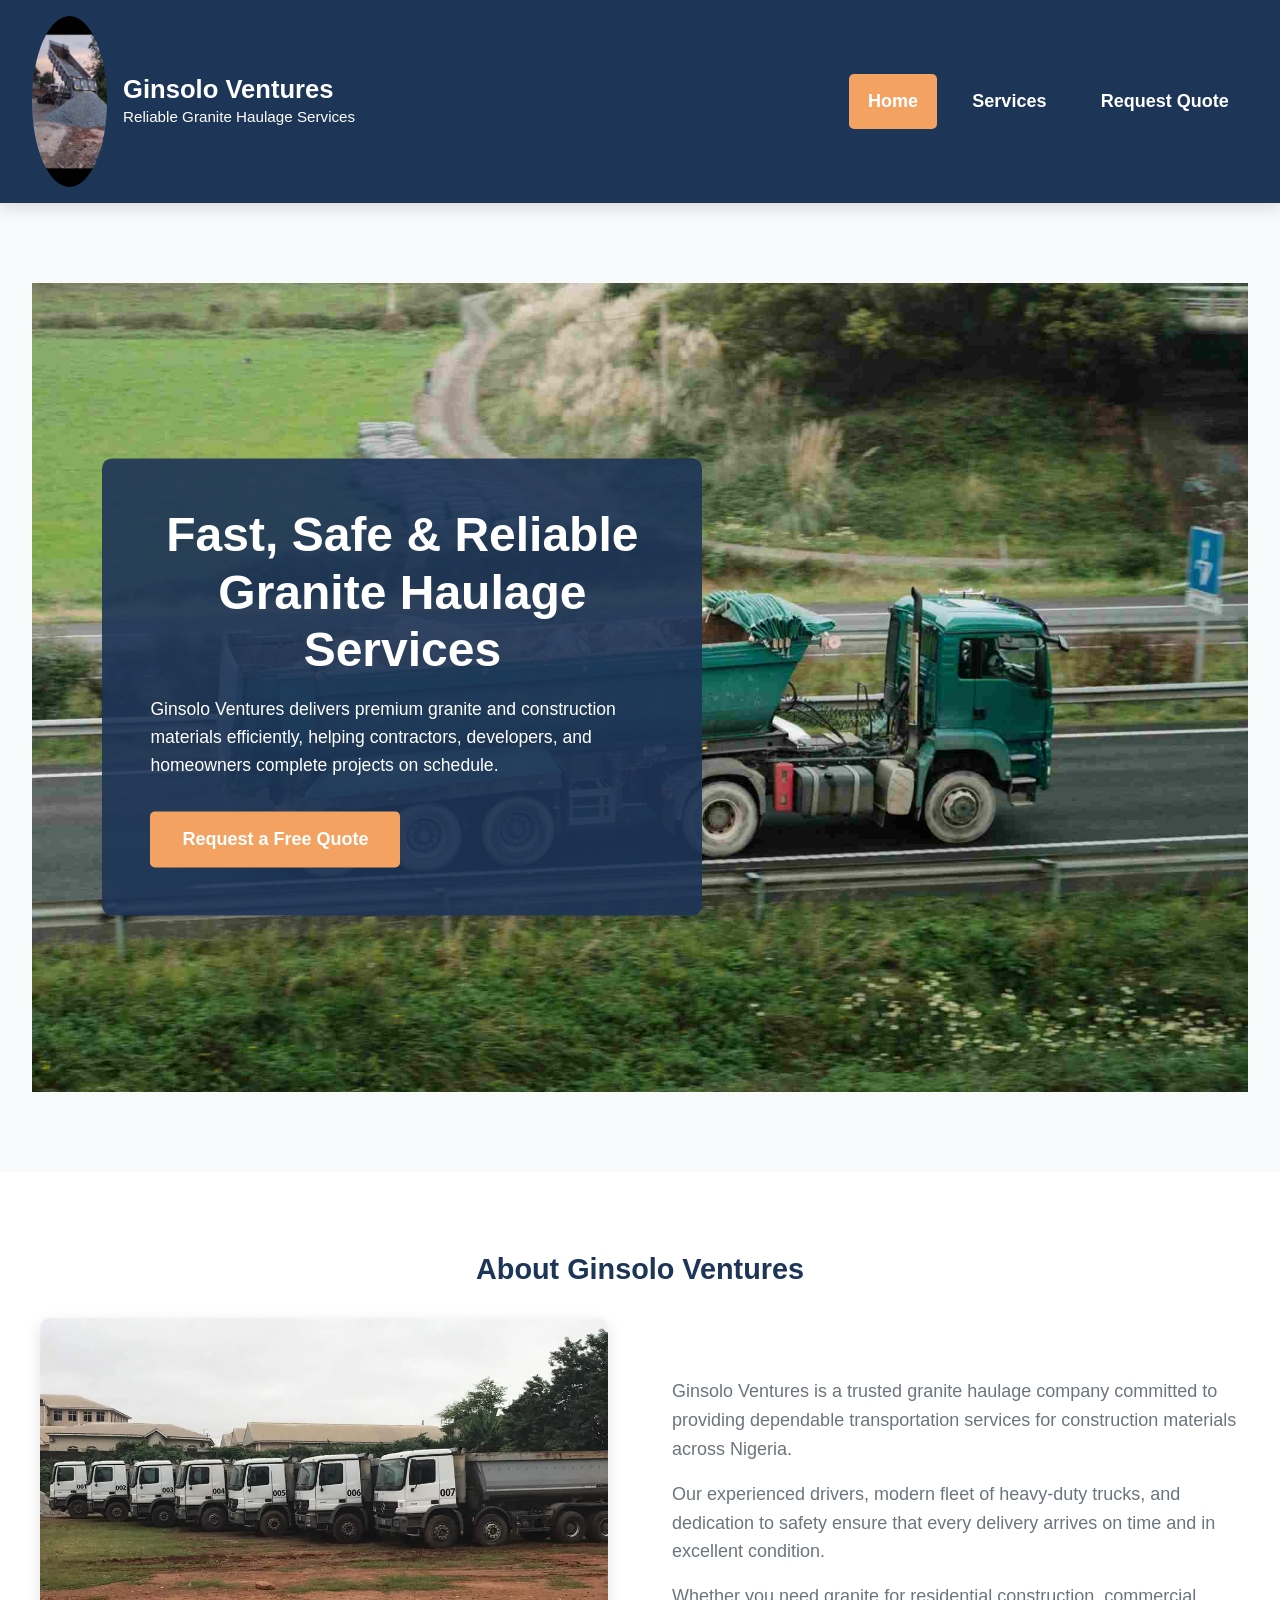
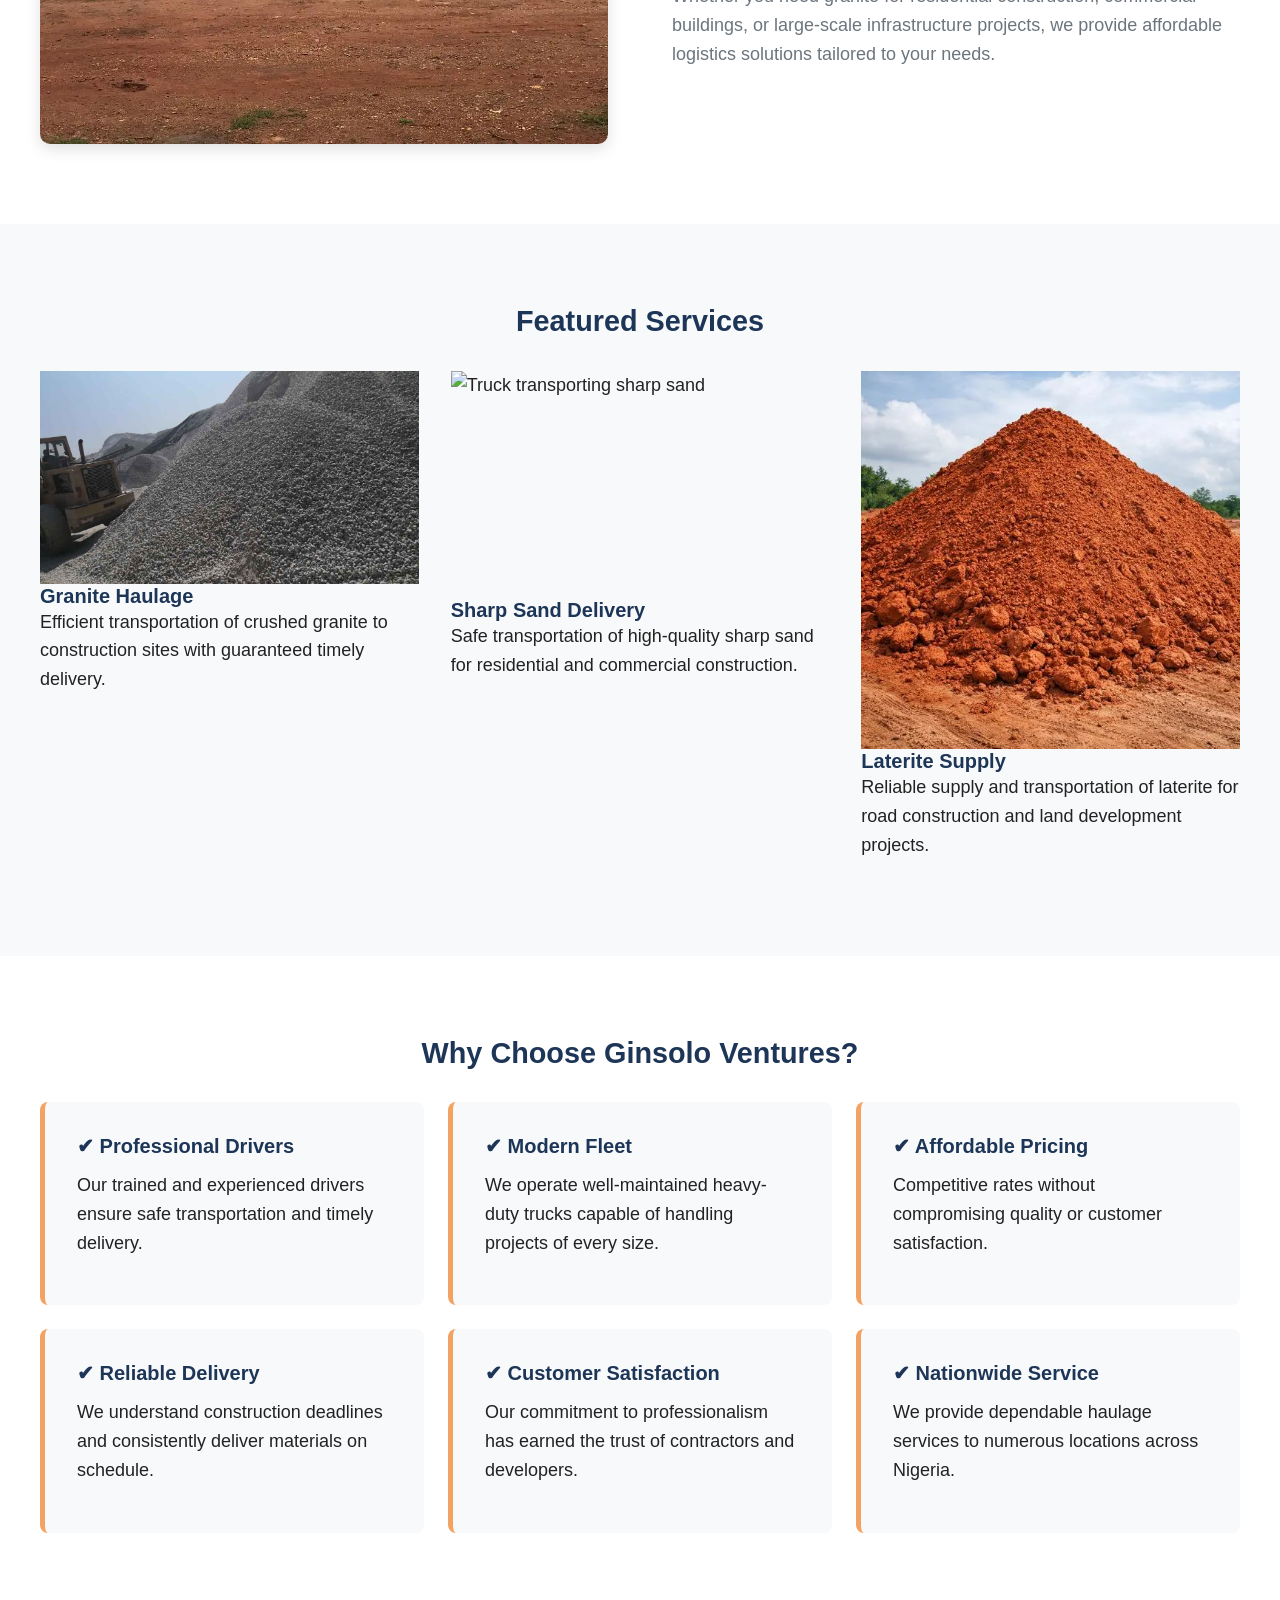
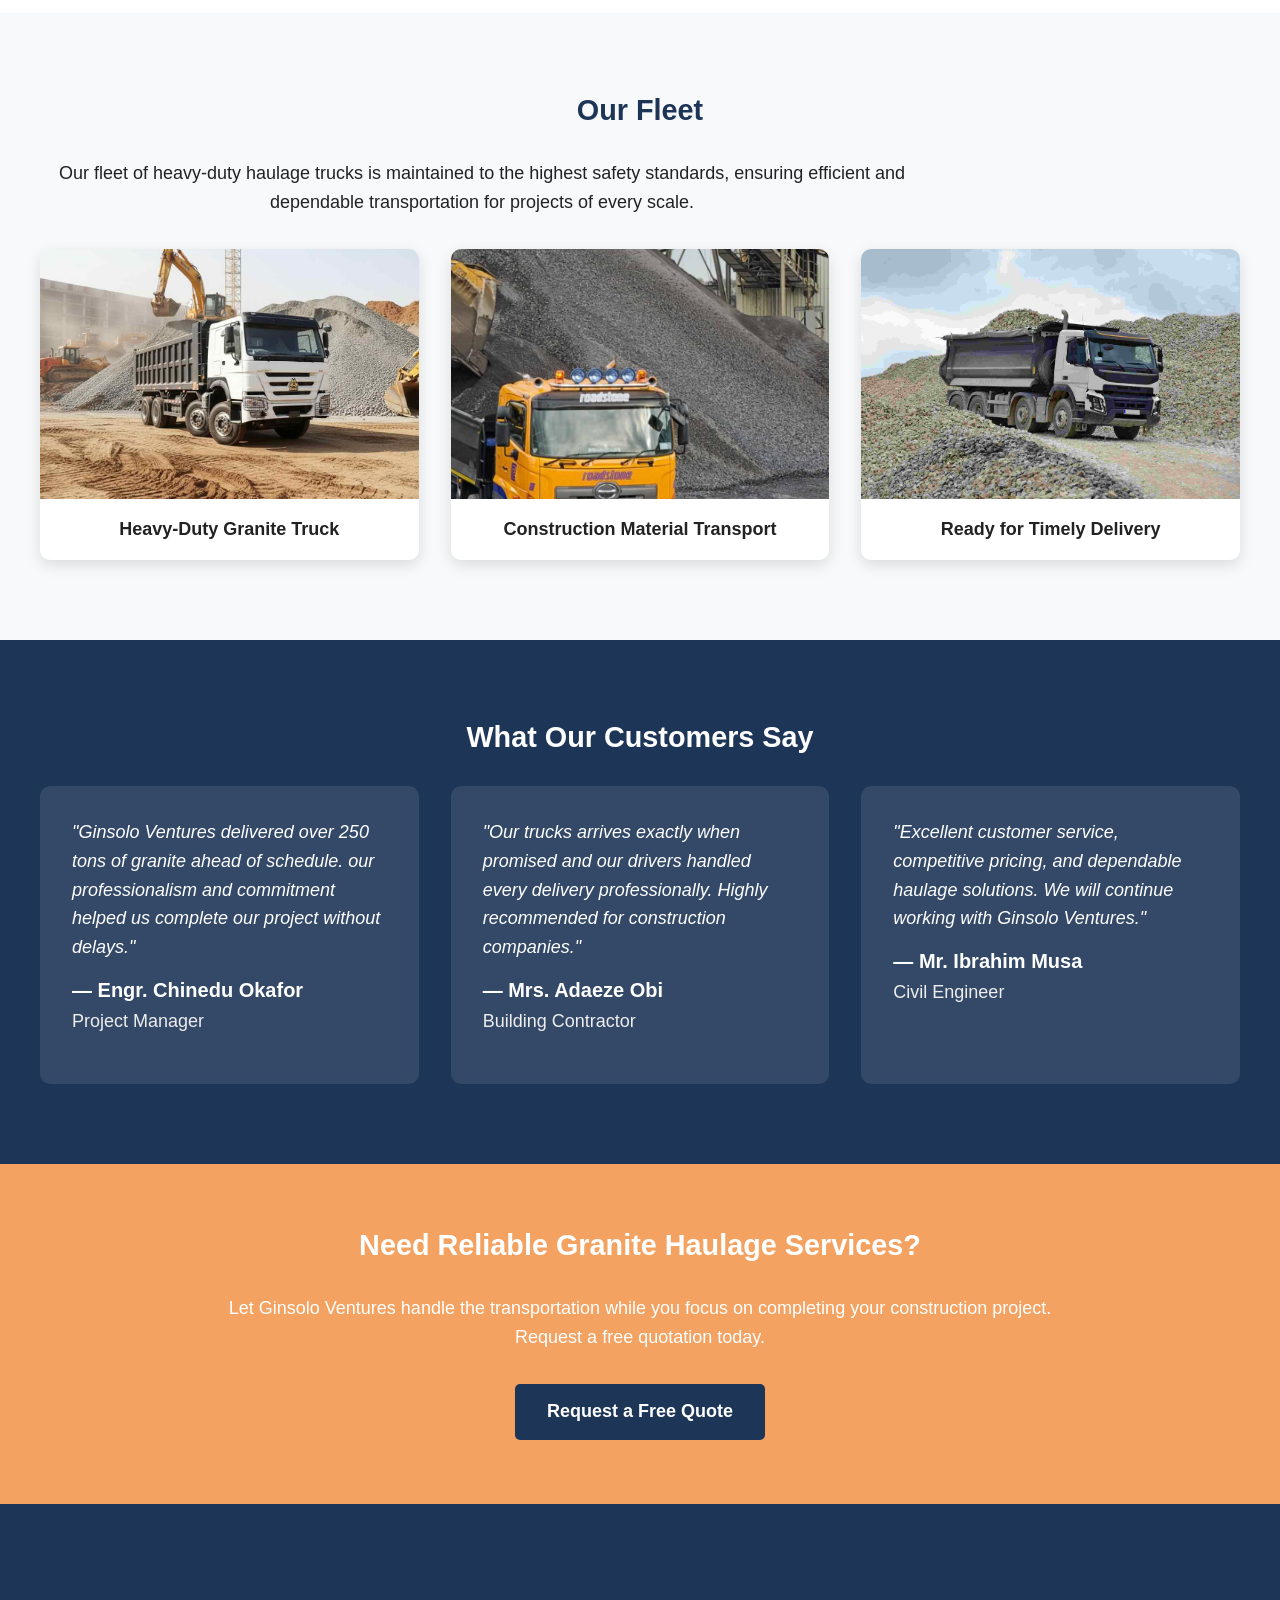
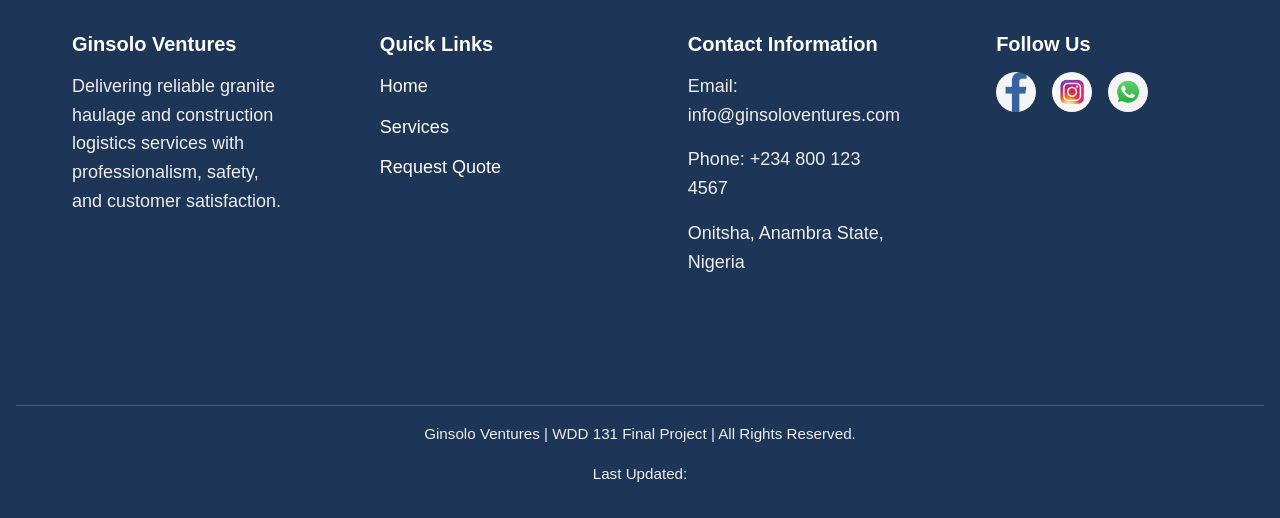
==== commit 1bd6dbc8: "another change" ====
--- a/project/index.html
+++ b/project/index.html
@@ -84,7 +84,7 @@
     <picture>
 
         <source media="(min-width: 900px)"
-                srcset="images/hero-large.jpg">
+                srcset="images/hero.jpg">
 
         <img src="images/hero.jpg"
              alt="Granite haulage truck transporting crushed granite"
@@ -173,7 +173,7 @@
 
         <article class="card">
 
-            <img src="images/granite.webp"
+            <img src="images/granite.jpg"
                  alt="Granite delivery truck"
                  loading="lazy"
                  width="500"
@@ -192,7 +192,7 @@
 
         <article class="card">
 
-            <img src="images/sand.webp"
+            <img src="images/sand1.jpg"
                  alt="Truck transporting sharp sand"
                  loading="lazy"
                  width="500"
@@ -211,7 +211,7 @@
 
         <article class="card">
 
-            <img src="images/laterite.webp"
+            <img src="images/laterite1.webp"
                  alt="Laterite haulage truck"
                  loading="lazy"
                  width="500"
@@ -476,8 +476,6 @@
 
 </section>
 
-</main>
-
 <!-- ========================= FOOTER ========================= -->
 
 <footer>
@@ -538,7 +536,7 @@
                    aria-label="Visit our Facebook page">
 
                     <img
-                        src="images/facebook.webp"
+                        src="images/facebook.jfif"
                         alt="Facebook"
                         loading="lazy"
                         width="40"
@@ -552,7 +550,7 @@
                    aria-label="Visit our Instagram page">
 
                     <img
-                        src="images/instagram.webp"
+                        src="images/instagram.jfif"
                         alt="Instagram"
                         loading="lazy"
                         width="40"
@@ -560,14 +558,14 @@
 
                 </a>
 
-                <a href="https://linkedin.com"
+                <a href="https://whatsapp.com"
                    target="_blank"
                    rel="noopener noreferrer"
-                   aria-label="Visit our LinkedIn page">
+                   aria-label="Visit our WhatsApp page">
 
                     <img
-                        src="images/linkedin.webp"
-                        alt="LinkedIn"
+                        src="images/whatsapp.jfif"
+                        alt="WhatsApp"
                         loading="lazy"
                         width="40"
                         height="40">
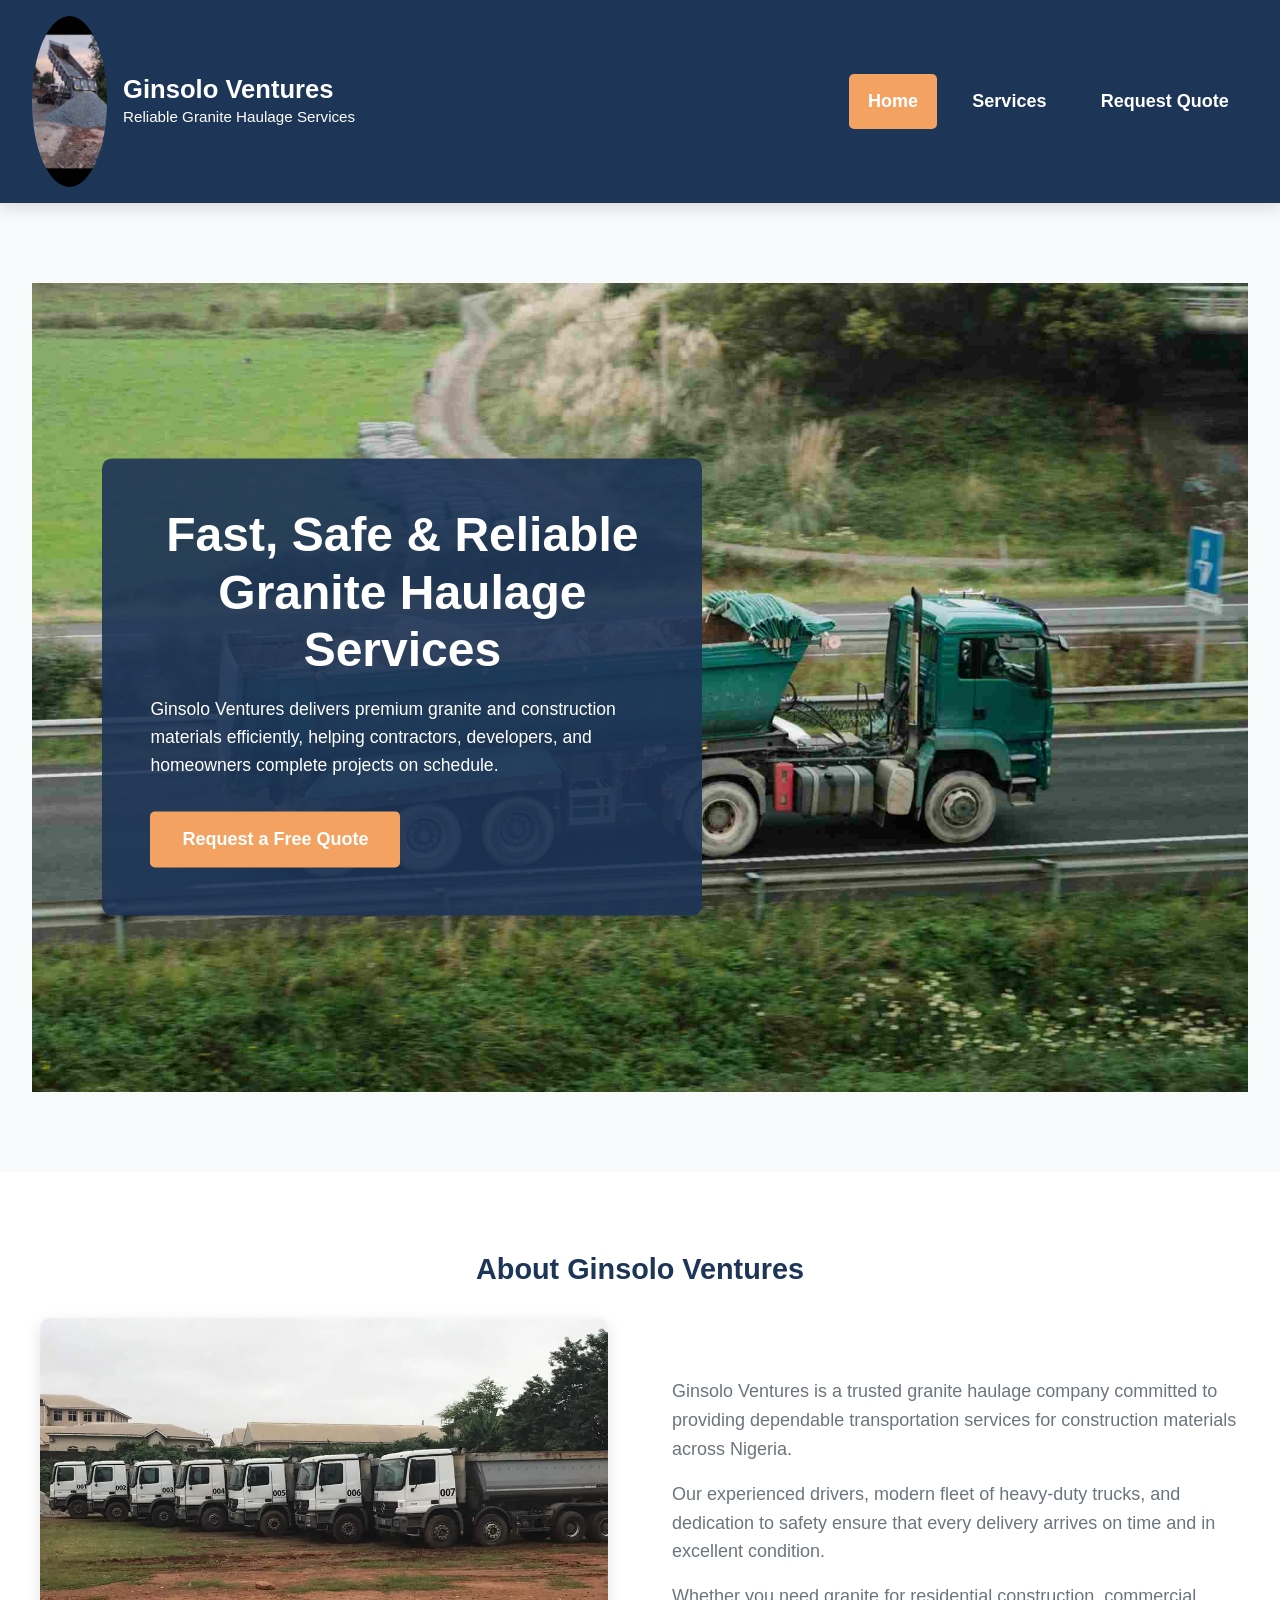
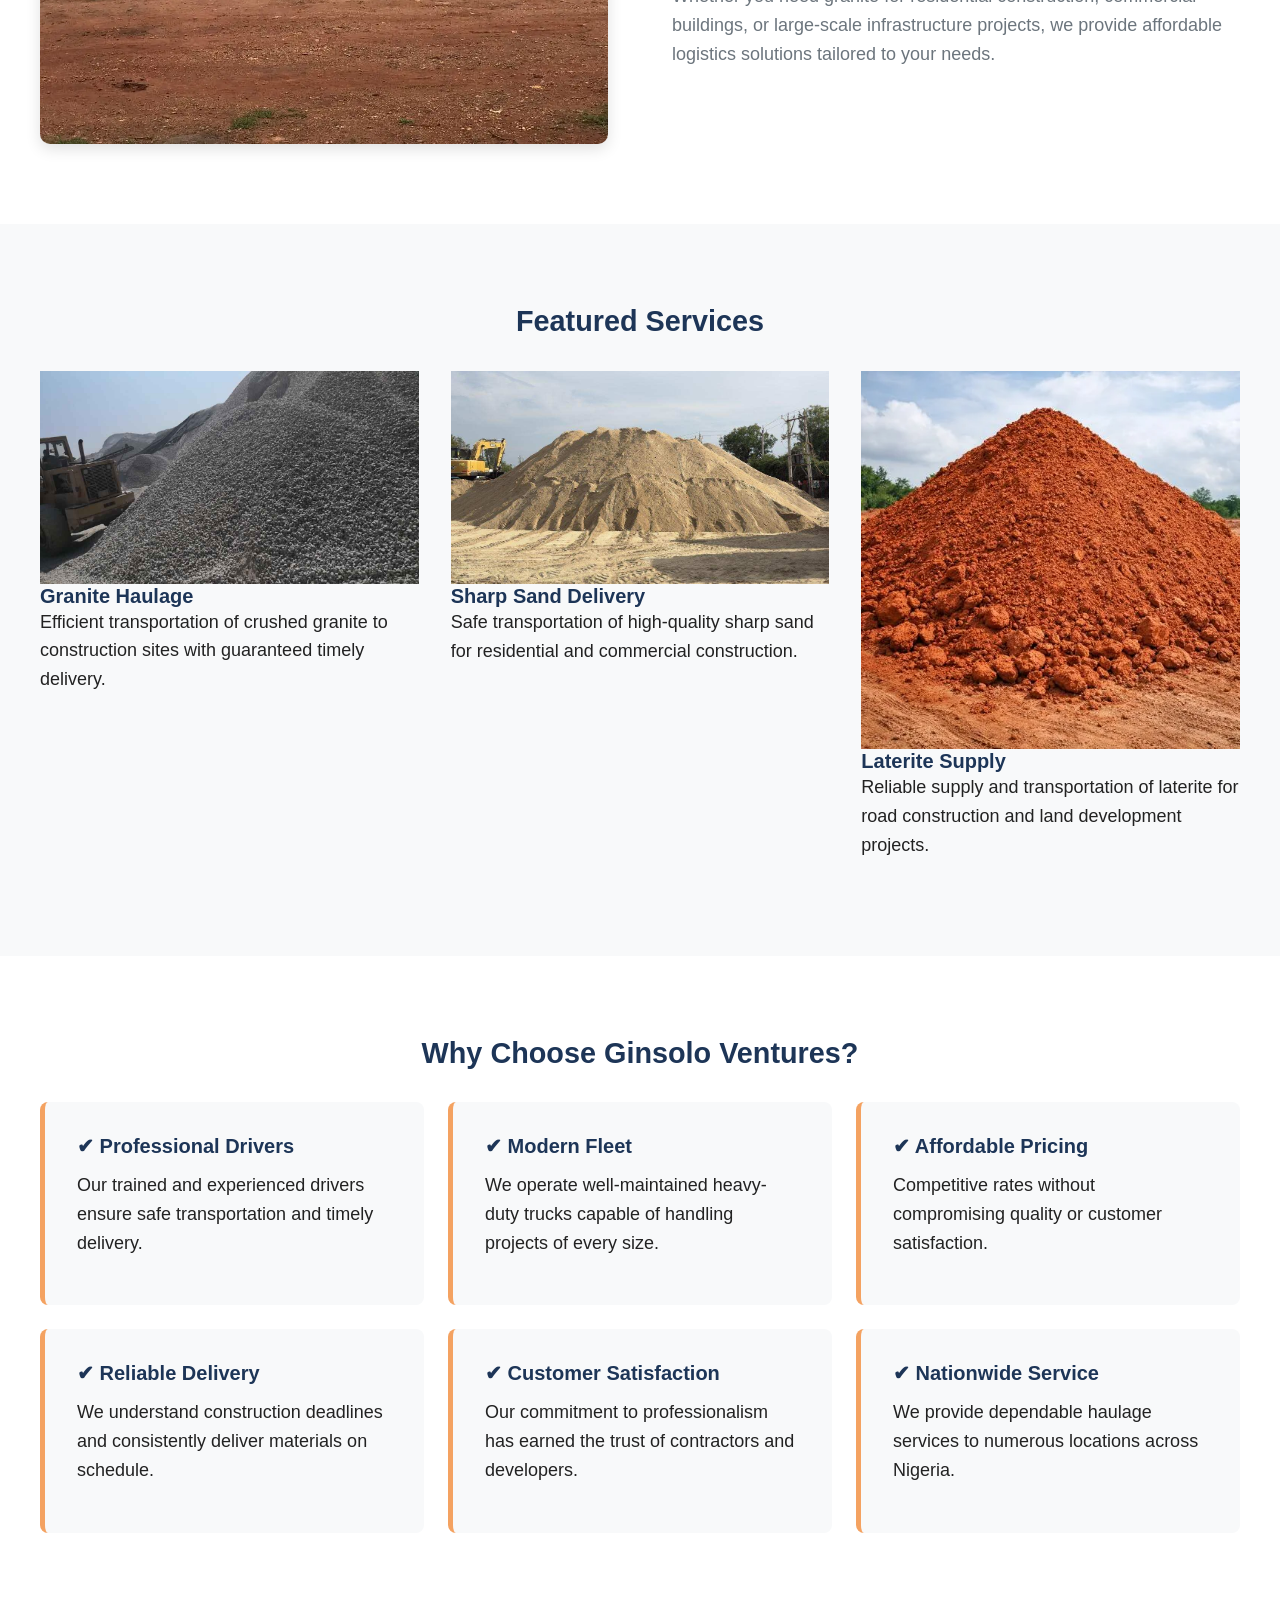
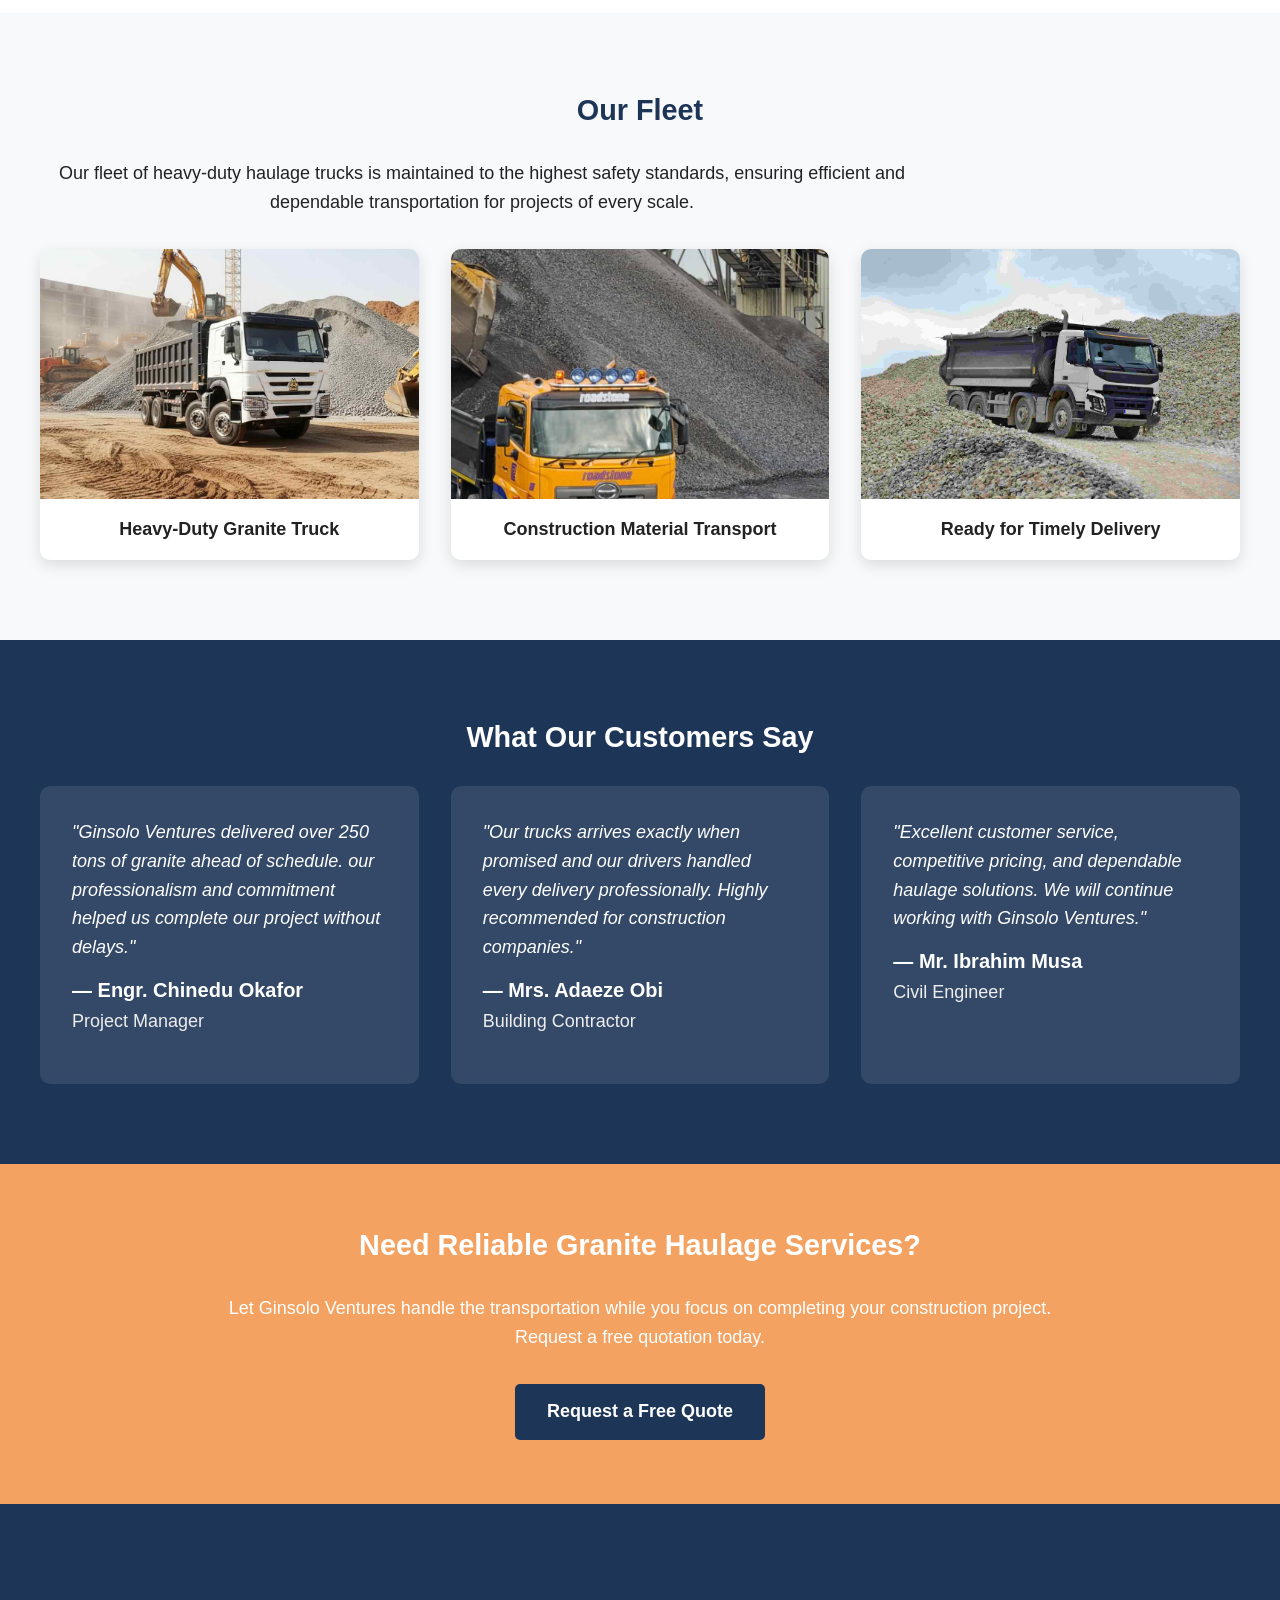
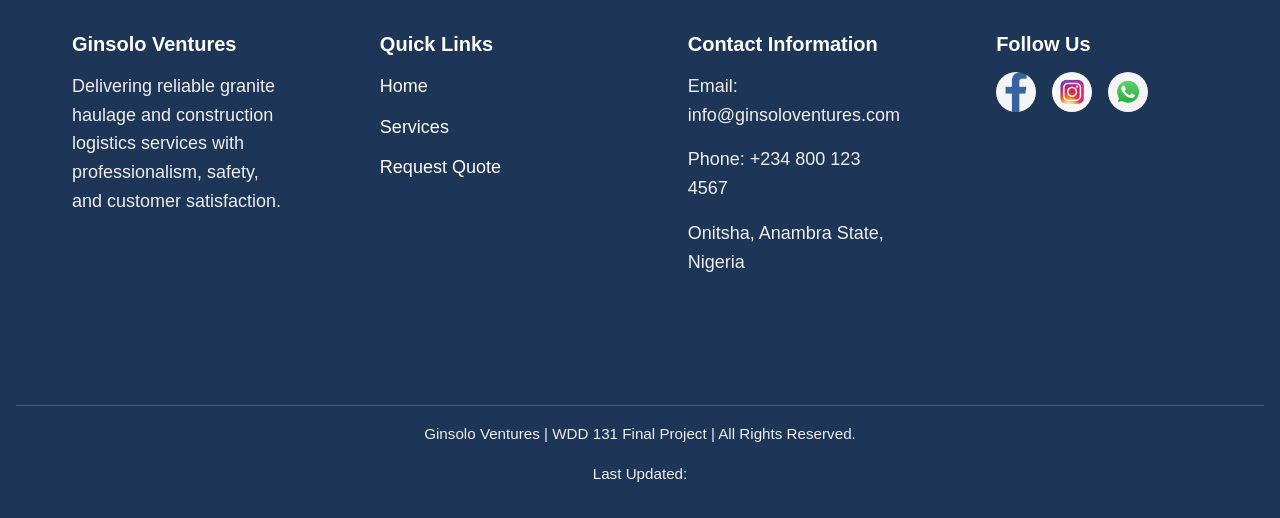
==== commit 625ce256: "more changes made" ====
--- a/project/index.html
+++ b/project/index.html
@@ -192,7 +192,7 @@
 
         <article class="card">
 
-            <img src="images/sand1.jpg"
+            <img src="images/sand.jpg"
                  alt="Truck transporting sharp sand"
                  loading="lazy"
                  width="500"
